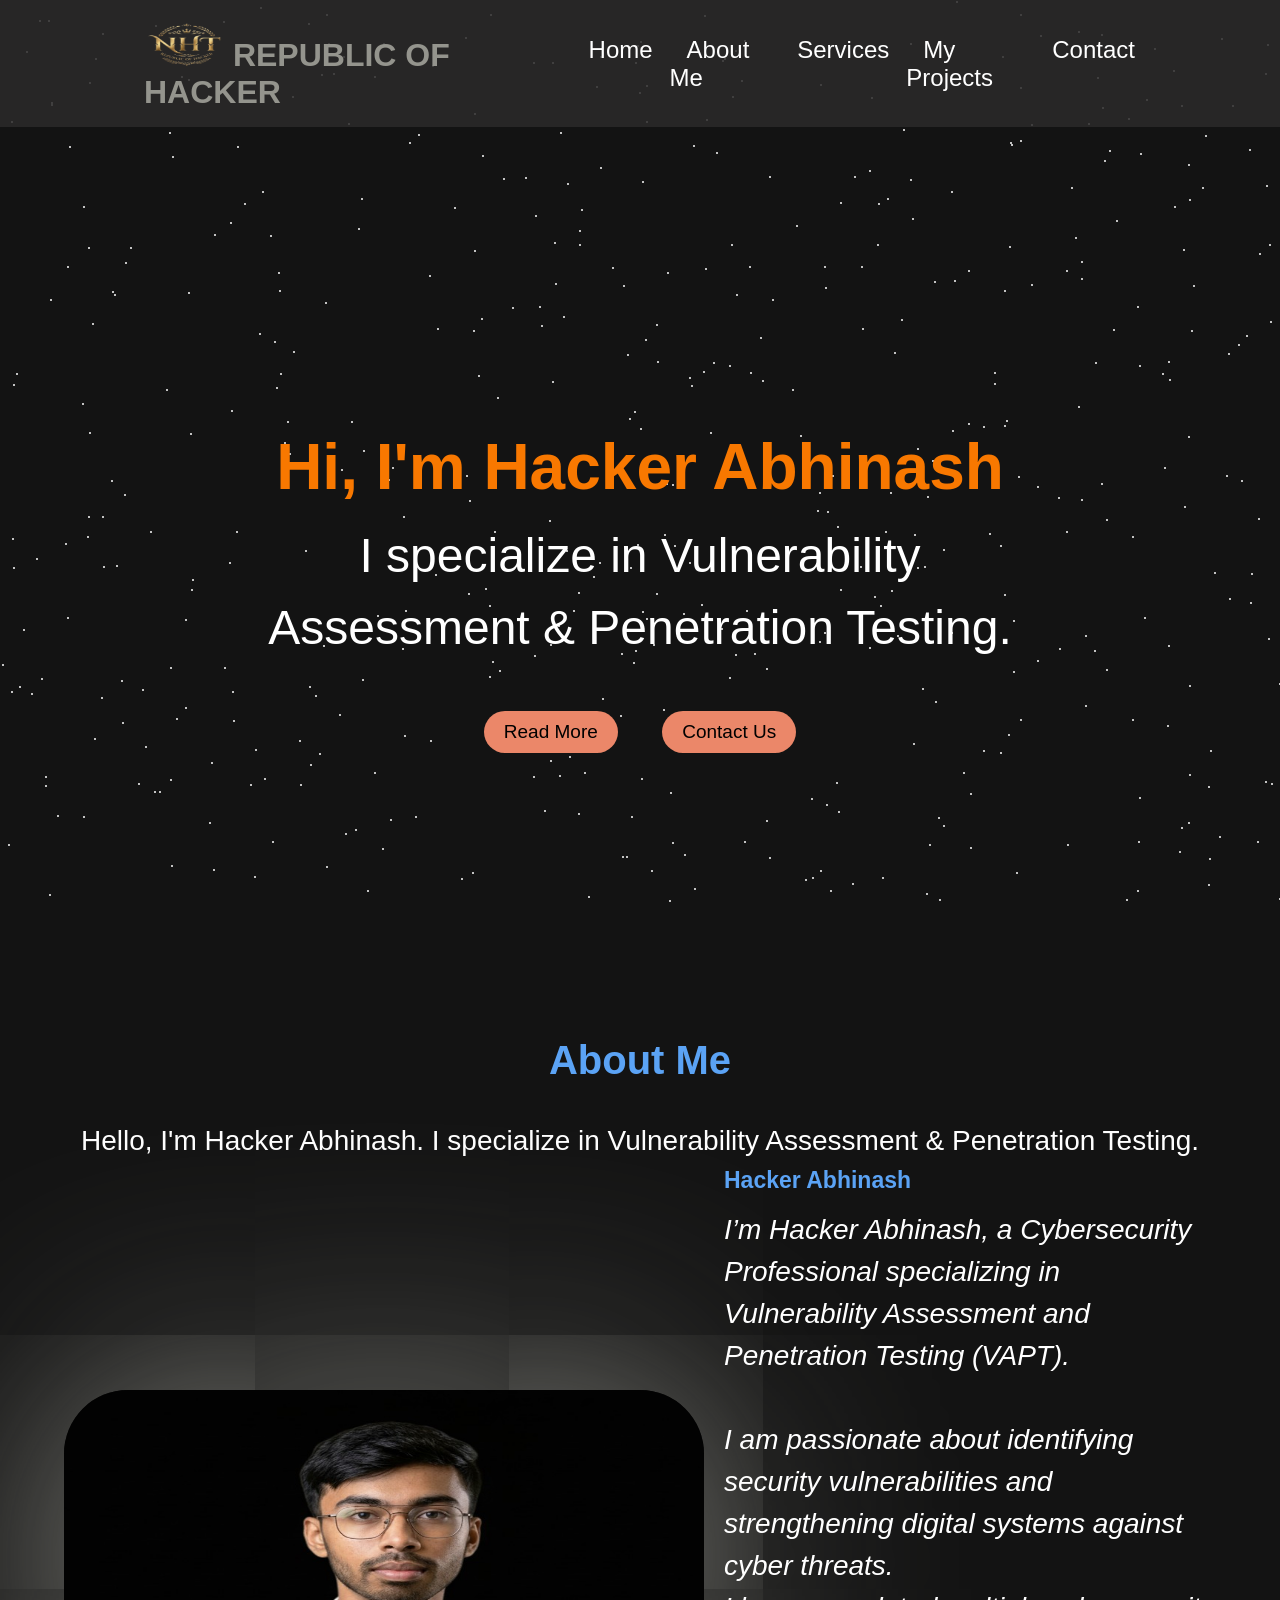
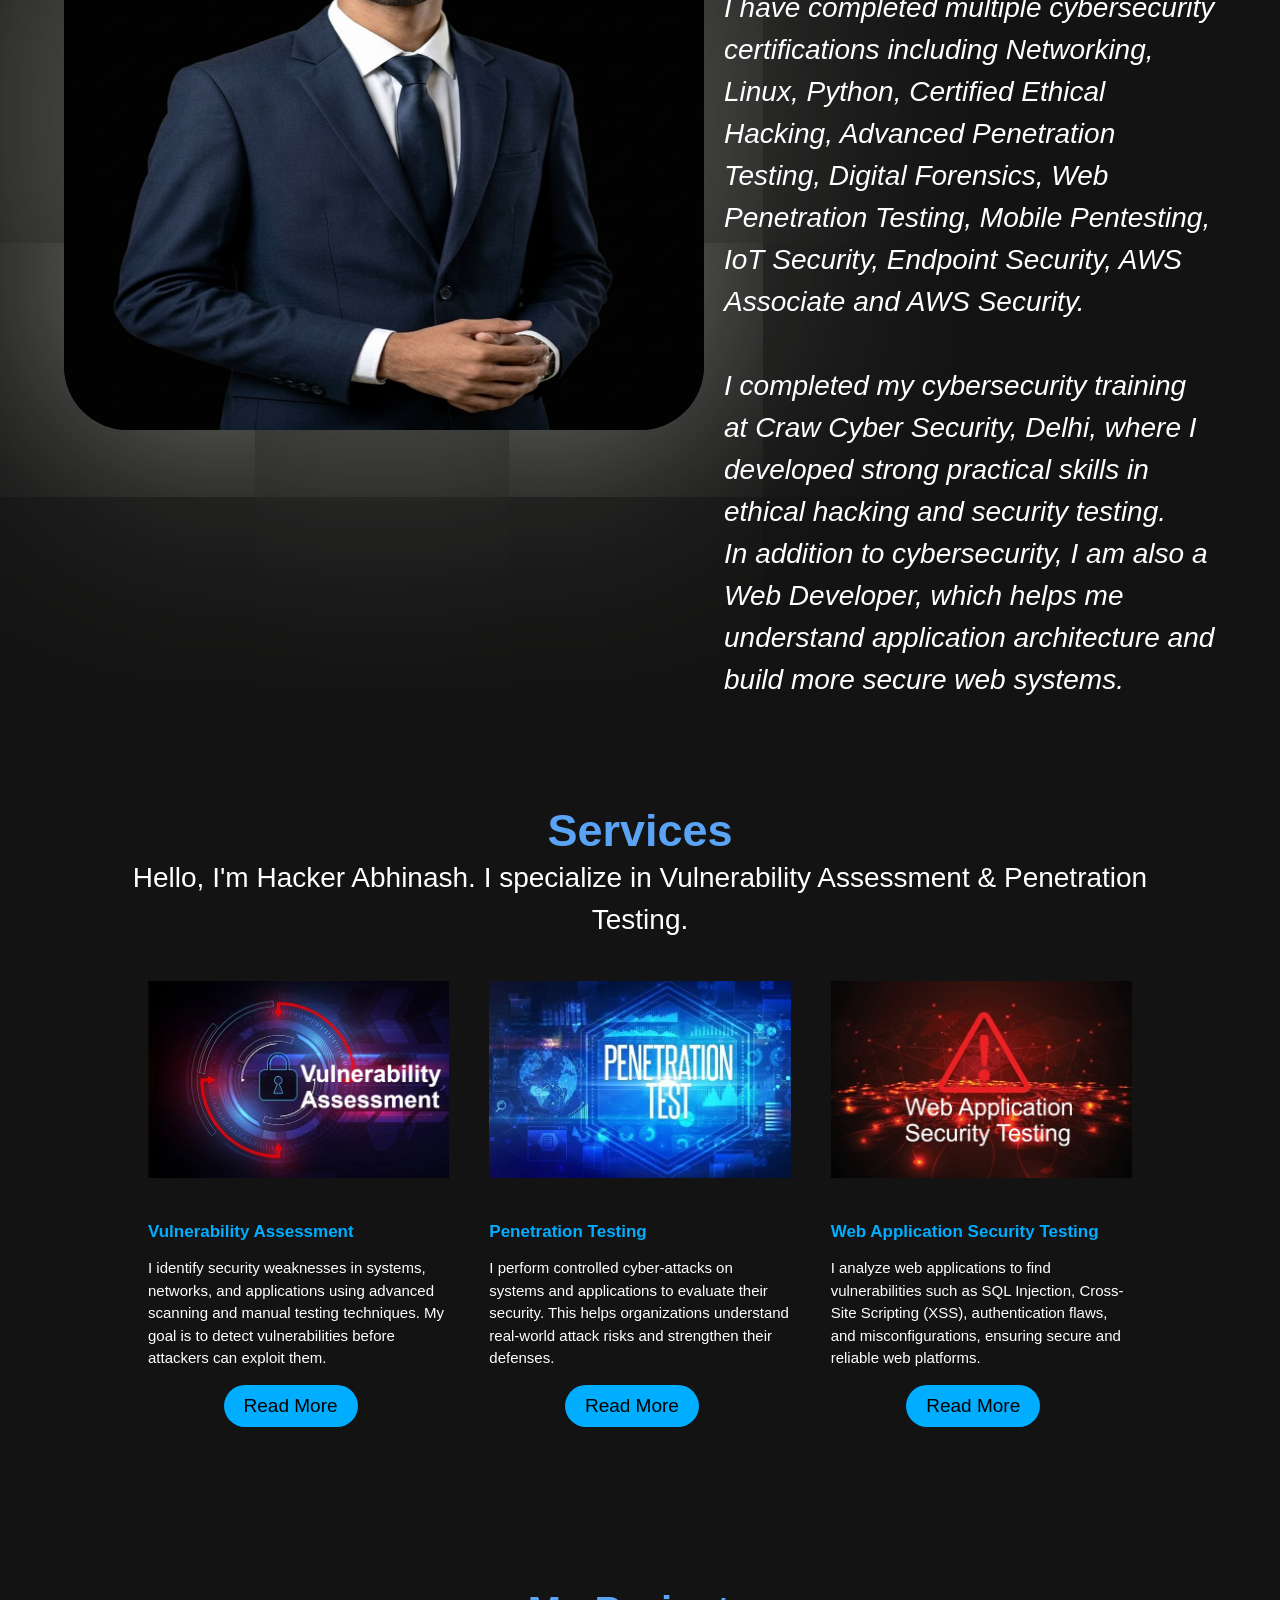
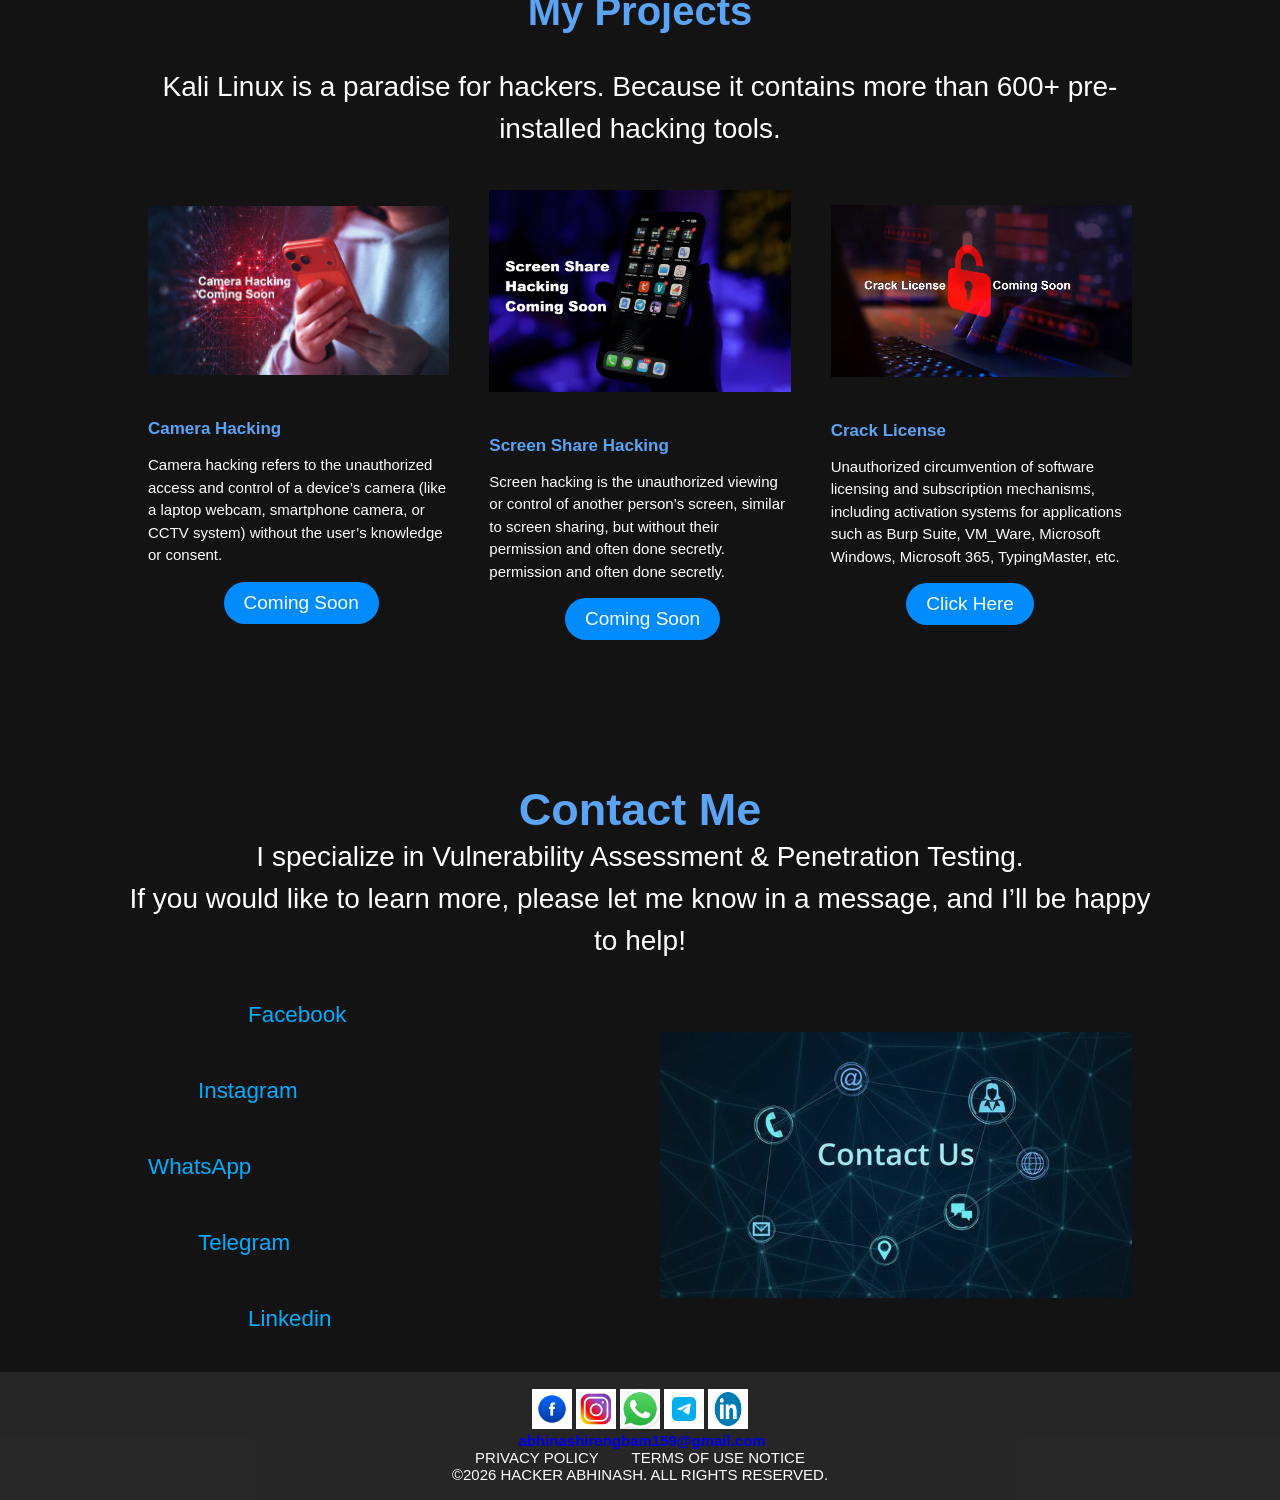
==== index.html @ ddd15cdf "add L4" ====
<!DOCTYPE html>
<html lang="en">
<head>
	<meta charset="UTF-8">
	<meta name="viewport" content="width-device-width, initial-scale=1.0">
	<title>Portfolio</title>
	<link rel="icon" type="image/png" href="image/Logo.png">
	<link rel="stylesheet" href="style.css">
</head>
<body>

<!-- VIDEO BACKGROUND -->

<video autoplay muted loop playsinline class="video-bg">
<source src="space.mp4" type="video/mp4">
</video>

<!-- Galaxy -->

<div class="galaxy"></div>
<script src="script.js"></script>

<!-- Warning -->

<div id="warning">
Unauthorized access to this page is restricted.<br>
Security maintained by <b>Hacker Abhinash</b>.

<!-- Nev_Bar -->

</div>
	<header class="heder">
		<nav class="nvbar">
		<a href="#About_me" class="lgo"><img src="image/Logo.png"><span> REPUBLIC OF HACKER</span></a>
			<input type="checkbox" id="menu-toggle">
			<label for="menu-toggle" class="menu-icon">&#9776;</label>
			<ul class="menu-items">
				<li><a href="#Home">Home</a></li>
				<li><a href="#About_me">About Me</a></li>
				<li><a href="#Services">Services</a></li>
				<li><a href="#My_Work">My Projects</a></li>
				<li><a href="#Contact_me">Contact</a></li>
			</ul>
		</nav>
	</header>


	<!-- Home -->

	<section class="home" id="Home">
		<div class="cntent">
			<h1><br><br><br>Hi, I'm Hacker Abhinash</h1>
			<div>
				<p><span>I specialize in Vulnerability Assessment & Penetration Testing.</p>
				</div>
			<div>
				<a href="#About_me" class="read-more">Read More</a>
				&nbsp;&nbsp;&nbsp;&nbsp;&nbsp;&nbsp;&nbsp;&nbsp;
				<a href="#Contact_me" class="contact-read">Contact Us</a>
			</div>
		</div>
	</section>
	
	<!-- About_me -->

	<div id="About_me" class="margin">
		<div class="backgc">
			<div class="heading">
				<h1><span><br>About Me<span></h1>
				<p>Hello, I'm Hacker Abhinash. I specialize in Vulnerability Assessment & Penetration Testing.</p>
			</div>
			<div class="container">
				<section class="about">
					<div class="about-image">
						<img src="image/PhotoDelhi.jpg">
					</div>
					<div class="about-content">
						<h2><span>Hacker Abhinash<span></h2>
						<p><i>I’m Hacker Abhinash, a Cybersecurity Professional specializing in Vulnerability Assessment and Penetration Testing (VAPT).
							<br><br>I am passionate about identifying security vulnerabilities and strengthening digital systems against cyber threats.
							<br>I have completed multiple cybersecurity certifications including Networking, Linux, Python, Certified Ethical Hacking,
							Advanced Penetration Testing, Digital Forensics, Web Penetration Testing, Mobile Pentesting, IoT Security, Endpoint Security, AWS Associate and AWS Security.<br>
							<br>I completed my cybersecurity training at Craw Cyber Security, Delhi, where I developed strong practical skills in ethical hacking and security testing.
							<br>In addition to cybersecurity, I am also a Web Developer, which helps me understand application architecture and build more secure web systems.</i></p>
					</div>
				</section>
			</div>
		</div>
	</div>

	<!-- Services -->

	<div id="Services">
		<section>
			<div class="cont">
				<div class="blog-section">
					<div class="title">
						<h1><span><br><br>Services</span></h1>
						<p>Hello, I'm Hacker Abhinash. I specialize in Vulnerability Assessment & Penetration Testing.</p>
					</div>
					<div class="con">
						<div class="card">
							<img src="image/VA.png">
							<h4><span>Vulnerability Assessment</span></h4>
							<p>I identify security weaknesses in systems, networks, and applications using advanced scanning and manual testing techniques.
								My goal is to detect vulnerabilities before attackers can exploit them.</p>
							&nbsp&nbsp&nbsp&nbsp&nbsp&nbsp&nbsp&nbsp&nbsp&nbsp&nbsp&nbsp&nbsp&nbsp&nbsp&nbsp
							<a href="https://www.geeksforgeeks.org/computer-networks/what-is-vulnerability-assessment/"class="read-more">Read More</a>
						</div>
						<div class="card">
							<img src="image/Pentest.png">
							<h4><span>Penetration Testing</span></h4>
							<p>I perform controlled cyber-attacks on systems and applications to evaluate their security.
								 This helps organizations understand real-world attack risks and strengthen their defenses.</p>
							&nbsp&nbsp&nbsp&nbsp&nbsp&nbsp&nbsp&nbsp&nbsp&nbsp&nbsp&nbsp&nbsp&nbsp&nbsp&nbsp
							<a href="https://www.geeksforgeeks.org/software-testing/penetration-testing-software-engineering/"class="read-more">Read More</a>
						</div>		
						<div class="card">
							<img src="image/Dev.png">
							<h4><span>Web Application Security Testing</sapn></h4>
							<p>I analyze web applications to find vulnerabilities such as SQL Injection, Cross-Site Scripting (XSS), authentication flaws, and misconfigurations, ensuring secure and reliable web platforms.</p>
							&nbsp&nbsp&nbsp&nbsp&nbsp&nbsp&nbsp&nbsp&nbsp&nbsp&nbsp&nbsp&nbsp&nbsp&nbsp&nbsp
							<a href="https://owasp.org/www-project-web-security-testing-guide/latest/4-Web_Application_Security_Testing/00-Introduction_and_Objectives/README"class="read-more">Read More</a>
						</div>
					</div>
				</div>
			</div>
		</section>
	</div>

	<!-- My_Projects -->

	<div id="My_Work">
		<section>
			<div class="cont_work">
				<div class="section_work">
					<div class="title_work">
						<h1><span><br><br>My Projects</span></h1>
						<p>Kali Linux is a paradise for hackers. Because it contains more than 600+ pre-installed hacking tools.</p>
					</div>
					<div class="conw">
						<div class="card_work">
							<img src="image/Project1.png">
							<h4><span>Camera Hacking</span></h4>
							<p>Camera hacking refers to the unauthorized access and control of a device’s camera (like a laptop webcam, smartphone camera, or CCTV system) without the user’s knowledge or consent.</p>
							&nbsp&nbsp&nbsp&nbsp&nbsp&nbsp&nbsp&nbsp&nbsp&nbsp&nbsp&nbsp&nbsp&nbsp&nbsp&nbsp
							<a href="https://www.geeksforgeeks.org/computer-networks/what-is-vulnerability-assessment/"class="read-more">Coming Soon</a>
						</div>
						<div class="card_work">
							<img src="image/Project2.png">
							<h4><span>Screen Share Hacking</span></h4>
							<p>Screen hacking is the unauthorized viewing or control of another person’s screen, similar to screen sharing, but without their permission and often done secretly. permission and often done secretly.</p>
							&nbsp&nbsp&nbsp&nbsp&nbsp&nbsp&nbsp&nbsp&nbsp&nbsp&nbsp&nbsp&nbsp&nbsp&nbsp&nbsp
							<a href="https://www.geeksforgeeks.org/computer-networks/what-is-vulnerability-assessment/"class="read-more">Coming Soon</a>
						</div>
						<div class="card_work">
							<img src="image/Project3.png">
							<h4><span>Crack License</span></h4>
							<p>Unauthorized circumvention of software licensing and subscription mechanisms, including activation systems for applications such as Burp Suite, VM_Ware, Microsoft Windows, Microsoft 365, TypingMaster, etc.</p>
							&nbsp&nbsp&nbsp&nbsp&nbsp&nbsp&nbsp&nbsp&nbsp&nbsp&nbsp&nbsp&nbsp&nbsp&nbsp&nbsp
							<a href="https://www.geeksforgeeks.org/computer-networks/what-is-vulnerability-assessment/"class="read-more">Click Here</a>
						</div>		
					</div>
				</div>
			</div>
		</section>
	</div>

	<!-- Contact_me -->

	<div id="Contact_me" class="backgc">
		<section>
			<div class="cont">
				<div class="blog-section">
					<div class="title">
						<h1><br><br><span>Contact Me</span></h1>
						<p>I specialize in Vulnerability Assessment & Penetration Testing.<br>If you would like to learn more, please let me know in a message, and I’ll be happy to help!</p>
					</div>
					<div class="con">
						<div class="card">
							<li><a href="https://www.facebook.com/profile.php?id=100075587227899">Facebook</a></li>
							<li><a href="https://www.instagram.com/abhinashirengbam/">Instagram</a></li>
							<li><a href="https://web.whatsapp.com/">WhatsApp</a></li>
							<li><a href="https://t.me/abhinashirengbam">Telegram</a></li>
							<li><a href="https://www.linkedin.com/in/abhinash-irengbam-580a95302?utm_source=share&utm_campaign=share_via&utm_content=profile&utm_medium=android_app">Linkedin</a></li>
						</div>
						<div class="card">
							<img src="image/OIP.jpg">
						</div>
					</div>
				</div>
			</div>
		</section>
	</div>

	<!-- End -->

	<div class="end" align="center">
		<pr><br>
		<a href="https://www.facebook.com/profile.php?id=100075587227899"><img src="image/facebook.jpg"></a>
		<a href="https://www.instagram.com/abhinashirengbam/"><img src="image/instagram.png"></a>
		<a href="http://api.whatsapp.com/send?phone=918415802600"><img src="image/whatsapp.png"></a>
		<a href="https://t.me/abhinashirengbam"><img src="image/telegram.jpg"></a>
		<a href="https://www.linkedin.com/in/abhinash-irengbam-580a95302?utm_source=share&utm_campaign=share_via&utm_content=profile&utm_medium=android_app"><img src="image/linkedin.jpg"></a>
			<p>&nbsp;<a href="https://mail.google.com/"><b>abhinashirengbam159@gmail.com</b></a></p>
			<p align="center">PRIVACY POLICY &nbsp;&nbsp;&nbsp;&nbsp;&nbsp;&nbsp;&nbsp;TERMS OF USE NOTICE
			<p align="center">&copy;2026 HACKER ABHINASH. ALL RIGHTS RESERVED.</p><br>
		</pr>
	</div>
</body>
</html>
---- style.css ----
:root{
	--main-color: #94948d;
	--white: #fff;
	--text-color: #367096;
	--bg-color: #ff00bc;
	--second-bg-color: #666;
}
*{
	margin: 0;
	padding: 0;
	box-sizing: border-box;
	text-decoration: none;
	font-family: 'Comic Sans MS, sans-serif;

}
.cntent span{
	color: white;
}
span{
	color: #5ba3f5;
}
html{
	font-size: 63.5%;
}


body{

background:hsla(0, 0%, 0%, 0.925);
font-family:Arial, Helvetica, sans-serif;
}

/* Galaxy Style*/

.galaxy{
position:fixed;
width:100%;
height:100%;
top:0;
left:0;
z-index:-1;
}

.star{
position:absolute;
width:2px;
height:2px;
background:white;
border-radius:50%;
animation:moveStars linear infinite;
}

@keyframes moveStars{
from{
transform:translateY(0px);
}
to{
transform:translateY(-1000px);
}
}


/* Warning */

#warning{
    position:fixed;
    bottom:20px;
    right:20px;
    background:red;
    color:white;
    padding:10px 20px;
    border-radius:8px;
    display:none;
    font-size:14px;
}

/* VIDEO BACKGROUND */

.video-bg{
position:absolute;
top:0;
left:0;
width:100%;
height:100%;
object-fit:cover;
z-index:-3;
}

/* Heder Style*/

.heder{
	position: fixed;
	top: 0;
	left: 0;
	right: 0;
	z-index: 100;
	display: flex;
	align-items: center;
	justify-content: space-between;
	padding: 1rem 0%;
	margin-bottom: 2rem;
}
.lgo span{
	color: var(--main-color);
	font-size: 2rem;
	text-transform: capitalize;
	font-weight: 600;
}
.nvbar a img{
    width: 80px;
    height: 50px;
}
.nvbar{
	position: fixed;
	top: 0;
	left: 0;
	right: 0;
	z-index: 100;
	display: flex;
	justify-content: space-between;
	align-items: center;
	background-color: rgba(43, 42, 42, 0.863);
	color: #fff;
	padding: 1rem 10%;

}
.heder .nvbar a{
	font-size: 1.5rem;
	color: white;
	font-weight: 500;
	margin: 0 1rem;
}
.heder .nvbar a:hover{
	color: var(--main-color);
}
.menu-items{
	display: flex;
	list-style: none;
}
.menu-items li{
	margin-right: 0px;
}
.menu-items li:last-child{
	margin-right: 0px;
}
.menu-items li a{
	font-size: 1.5rem;
	text-decoration: none;
	color: #fff;
	padding: 0px 1px;
}
.menu-items li a:hover{
	color: #7a0099;
}
.menu-icon{
		font-size: 25px;
	display: none;
}
input{
	display: none;
}

/*Home Style*/

.home{
	padding: 9rem 0%;
	margin: 4rem;
}
.home{
	min-heigh: 110vh;
	display: flex;
	align-items: center;
	justify-content: center;
	gap: 5rem;
}
.home .cntent{
	display: flex;
	flex-flow: column;
	align-items: center;
	justify-content: center;
	gap: 1rem;
}
.home .cntent h1{
	font-size: 4rem;
	color: rgb(248, 120, 0);
	text-transform: capitalize;
}
.home .cntent h1 span{
	color: var(--main-color);
}
.spancolor span{
	color: var(--main-color);
} 
.home .cntent p{
	color: var(--text-color);
	font-size: 3rem;
	line-height: 1.5;
	width: 50rem;
	margin-bottom: 1rem;
	text-align: center;
}
.home .cntent .read-more{
	display: inline-block;
	padding: 10px 20px;
	background-color: #eb8769;
	color: black;
	font-size: 19px;
	text-decoration: none;
	border-radius: 25px;
	margin-top: 15px;
	transition: 0.3s ease;
}
.home .cntent .read-more:hover{
	background-color: white;
	transform: scale(1.2);
	color: #eb8769;
}
.home .cntent .contact-read{
	display: inline-block;
	padding: 10px 20px;
	background-color: #eb8769;
	color: black;
	font-size: 19px;
	text-decoration: none;
	border-radius: 25px;
	margin-top: 15px;
	transition: 0.3s ease;
}
.home .cntent .contact-read:hover{
	background-color: white;
	transform: scale(1.2);
	color: #eb8769;
}
.home img{
	margin: 1.5rem 0 0 3rem;
	border-radius: 50%;
	height: 40rem;
	width: 40rem;
	object-fit: cover;
	box-shadow: 0 0 39.5rem var(--main-color);
}
.home img:hover{
	transform: scale(1.2);
	transition: 2s;
}


@media(max-width: 990px){
	html{
		font-size: 45.5%;
	}
	.home{
		flex-flow: column-reverse;
		padding: 8rem 0;
		padding-top: 15rem;
	}
}
@media(min-width: 1200px) {
	html{
		font-size: 100%;
	}
	.about-content p {
		font-size: 34px;
		line-height: 1.5;
		color: white;
	}
}

/*About Me Style*/

.heading{
	display: flex;
	justify-content: center;
	align-items: center;
	flex-direction: column;
	text-align: center;
}
.heading h1{
	font-size: 40px;
	color: white;
	margin-bottom: 25px;
	position: relative;
	margin: 2rem;
}
.heading p{
	font-size: 28px;
	color: white;
	margin: 10px;
}
.container{
	width: 90%;
	margin:auto;

}
.about{
	display: flex;
	justify-content: space-between;
	align-items: center;
	flex-wrap: wrap;
}
.about-image{
	flex: 1;
	margin-right: 20px;
	height: 43rem;
}
.about-image img{
	border-radius: 10%;
	height: 40rem;
	width: 40rem;
	box-shadow: 0 0 39rem var(--main-color);
}
.about-image:hover img{
	transform: scale(1.1);
	transition: 2s;
}
.about-content{
	flex: 1;
}
.about-content h2{
	font-size: 23px;
	margin-bottom: 15px;
	color: white;
}
.about-content p{
	font-size: 28px;
	line-height: 1.5;
	color: white;
}
.about-content p span{
	color: red;
}

/*Servies style and Contact*/

.cont{
	width: 100%;
}
.blog-section{
	width: 80%;
	margin: auto;
}
.blog-section .title{
	width: 100%;
	text-align: center;
	margin: auto;
}
.blog-section .title h1{
	color: white;
	font-size: 45px;
	font-weight: 700;
}
.blog-section .title p{
	color: white;
	font-size: 28px;
	line-height: 1.5;
}
.con{
	display: flex;
	justify-content: center;
	align-items: center;
	margin: auto;
}
.con .card{
	flex: 1;
	margin: 40px 20px;
}
.card li{
	list-style: none;
	font-size: 1.4em;
}
.con .card li a{
	color: #00adff;
	text-decoration: none;
}
.con .card li a:hover{
	color: #ff0000;
	text-decoration: none;
	transform: scale(1.2);
}	
.card li:not(:last-child){
	margin-bottom: 50px;
}
.card li:nth-child(1), .card li:nth-child(5){
	padding-left: 100px;
}
.card li:nth-child(2), .card li:nth-child(4){
	padding-left: 50px;
}
.con .card img{
	width: 100%;
	height: auto;
}
.card:hover img{
	transform: scale(1.2);
	transition: 2s;
}
.con .card h4{
	font-size: 17px;
	margin-top: 40px;
	color: white;
}
.con .card p{
	font-size: 15px;
	margin-top: 15px;
	color: white;
	line-height: 1.5;
}
.con .card .read-more{
	display: inline-block;
	padding: 10px 20px;
	background-color: #00adff;
	color: black;
	font-size: 19px;
	text-decoration: none;
	border-radius: 25px;
	margin-top: 15px;
	transition: 0.3s ease;
}
.con .card .read-more:hover{
	transform: scale(1.2);
	background-color: #faff00;
	color: black;
}

/*My Work Style*/

.cont_work{
	width: 100%;
}
.section_work{
	width: 80%;
	margin: auto;
}
.section_work .title_work{
	width: 100%;
	text-align: center;
	margin: auto;
}
.section_work .title_work h1{
	font-size: 40px;
	color: white;
	margin-bottom: 25px;
	position: relative;
	margin: 2rem;
}
.section_work .title_work p{
	color: white;
	font-size: 28px;
	line-height: 1.5;
}
.conw{
	display: flex;
	justify-content: center;
	align-items: center;
	margin: auto;
}
.conw .card_work{
	flex: 1;
	margin: 40px 20px;
	overflow: hidden;
}
.card_work li{
	list-style: none;
	font-size: 1.4em;
}
.card_work li a{
	color: red;
	text-decoration: none;
}
.card_work li:not(:last-child){
	margin-bottom: 50px;
}
.card_work li:nth-child(1), .card_work li:nth-child(5){
	padding-left: 100px;
}
.card_work li:nth-child(2), .card_work li:nth-child(4){
	padding-left: 50px;
}
.conw .card_work img{
	width: 100%;
	height: auto;
}
.card_work:hover img{
	filter: brightness(30%);
	transition: 1.5s;
}
.conw .card_work h4{
	font-size: 17px;
	margin-top: 40px;
	color: white;
}
.conw .card_work p{
	font-size: 15px;
	margin-top: 15px;
	color: white;
	line-height: 1.5;
}
.conw .card_work .read-more{
	display: inline-block;
	padding: 10px 20px;
	background-color: rgb(0, 140, 255);
	color: #ffffff;
	font-size: 19px;
	text-decoration: none;
	border-radius: 25px;
	margin-top: 15px;
	transition: 0.3s ease;
}
.conw .card_work .read-more:hover{
	background-color: white;
	transform: scale(1.2);
}
.card span{
	color: #00adff;
}

/*end Style*/

.end a img{
    width: 40px;
    height: 40px;
}
.end{
    font-size: 15px;
	background-color: rgba(105, 103, 103, 0.233);
	color: white;
}

/* Media Phone */

@media screen and (max-width: 600px){
	.content{
		flex-direction: column;
	}
}
@media screen and (max-width: 768px){

	.home{
		padding: 40rem 0%;
	}
	
	.content{
		flex-direction: column;
	}
	.con{
		flex-direction: column;
	}
	.conw{
		flex-direction: column;
	}
	.heading{
		padding: 0px 20px;
	}
	.heading h1{
		font-size:36px;
	}
	.heading p{
		font-size: 17px;
		margin-bottom: 0px;
	}
	.container{
		padding: 0px;
	}
	.about{
		padding: 20px;
		flex-direction: column;
	}
	.about-image{
		margin-right: 0px;
		margin-bottom: 20px;
	}
	.about-content p{
		padding: 0px;
		font-size: 16px;
	}
	.about-content .read-more{
		font-size: 16px;
	}



	/* Media Navbar*/

	.navbar{
		padding: 0px 40px;
	}
	.menu-items{
		flex-direction: column;
		position: absolute;
		top: 58px;
		left:0;
		width: 100%;
		background-color: #000000b9;
		padding: 20px 35px;
		display: none;
	}
	.menu-items li{
		padding: 10px 0px;
	}
	.menu-icon{
		display: block;
		cursor: pointer;
	}
	input{
		display: none;
	}
	input:checked ~ .menu-items{
		display: flex;
	}
}
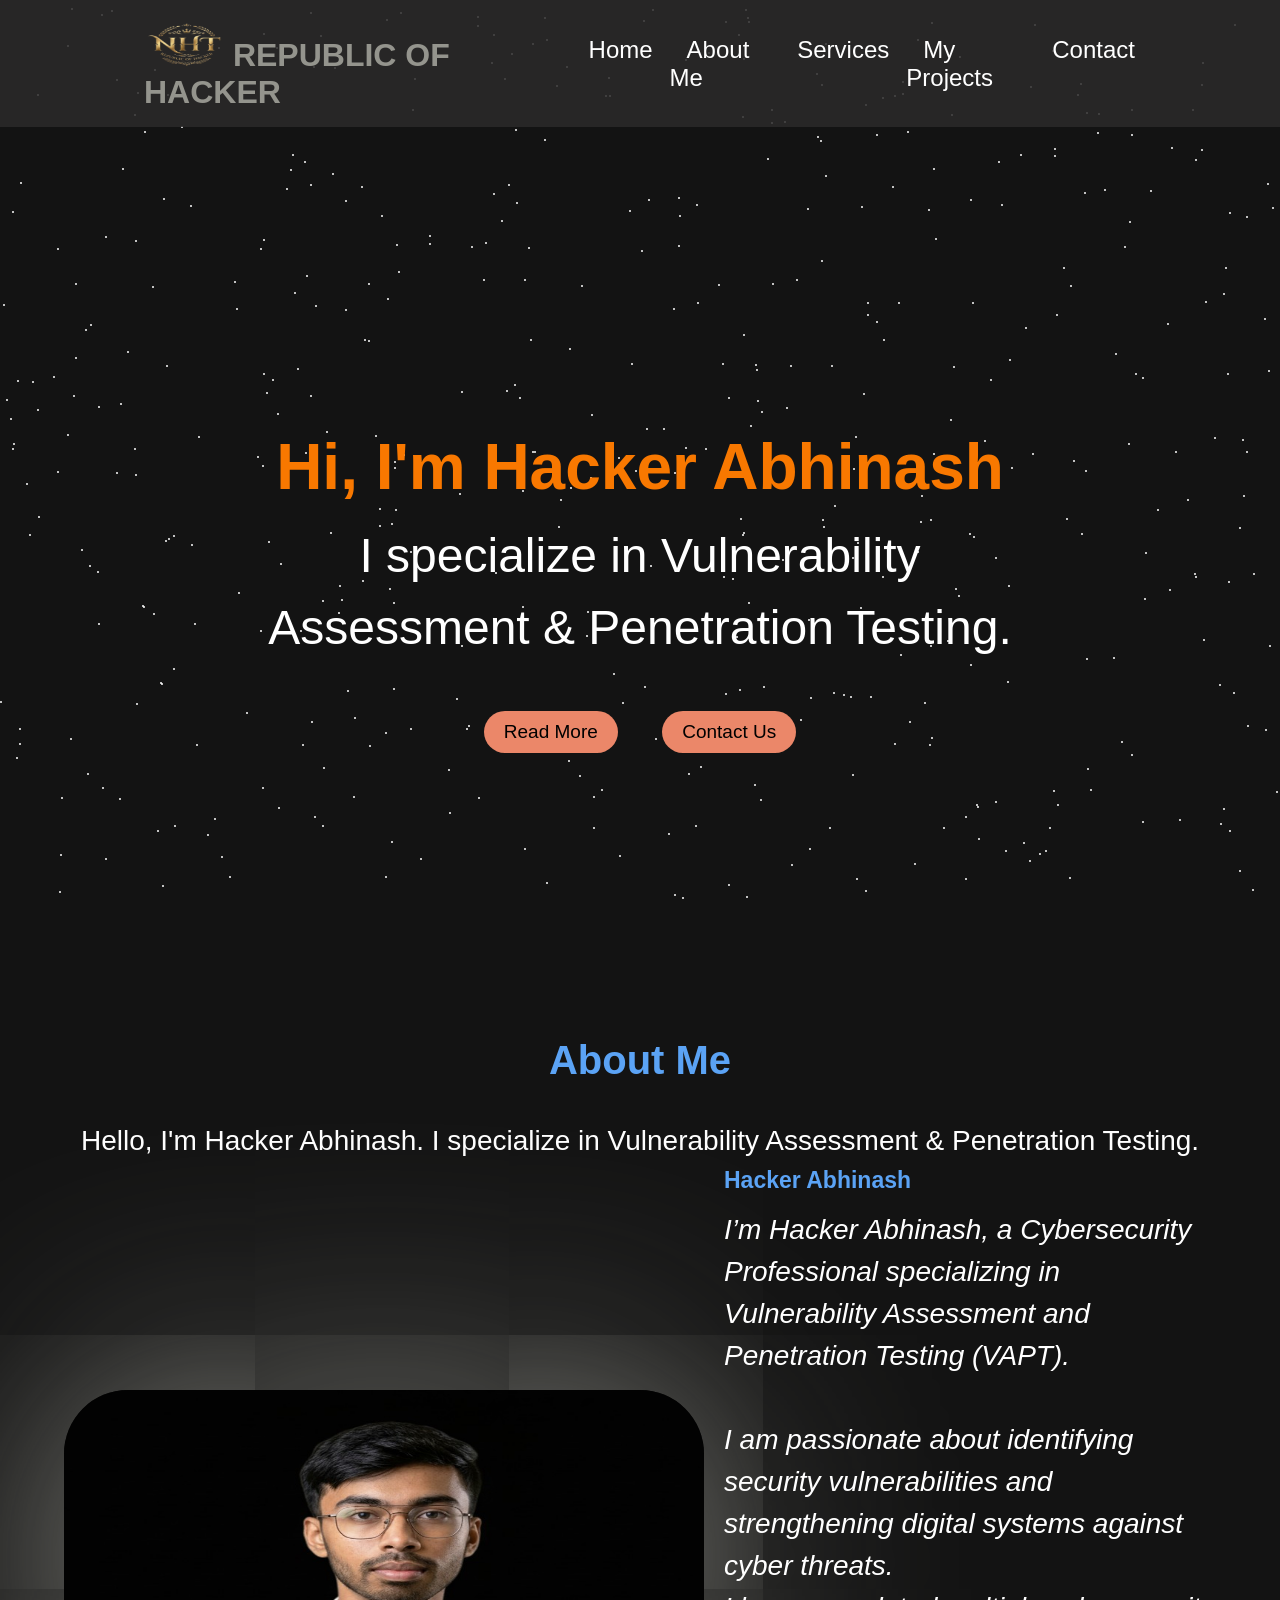
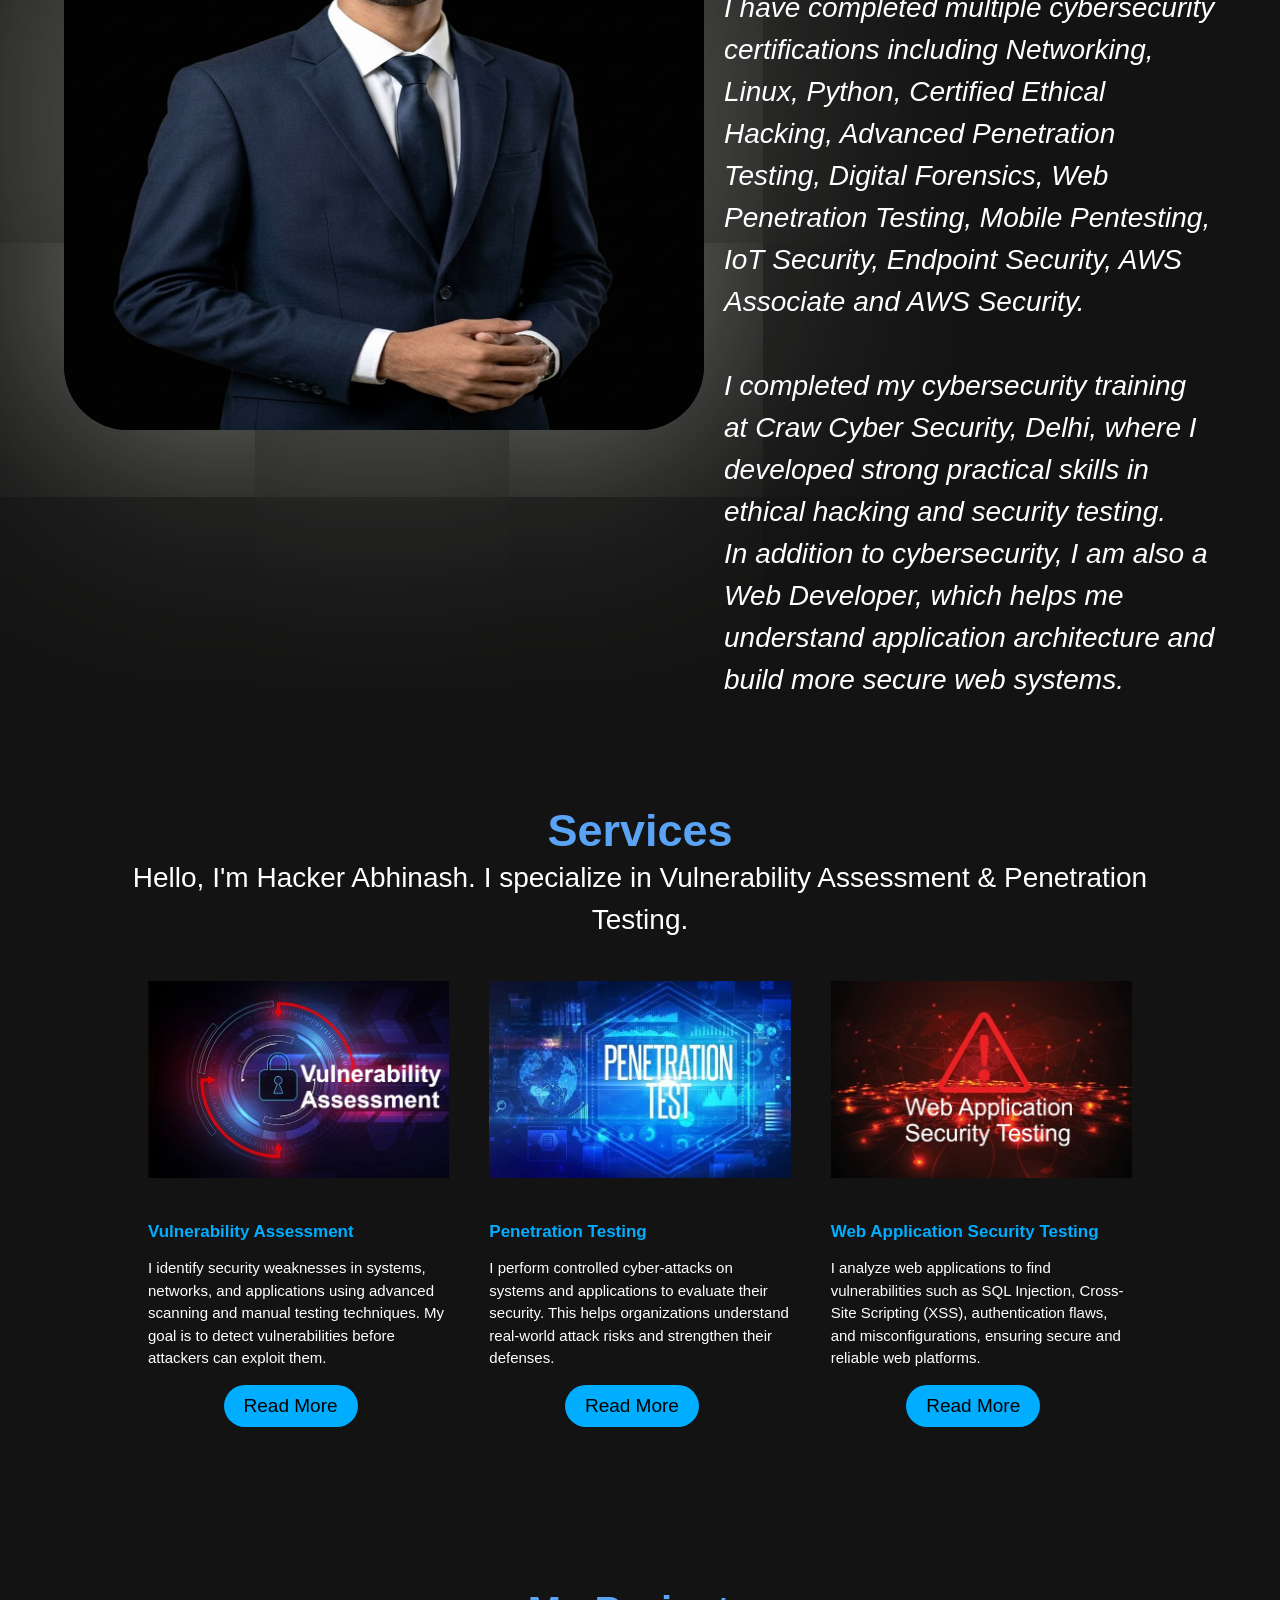
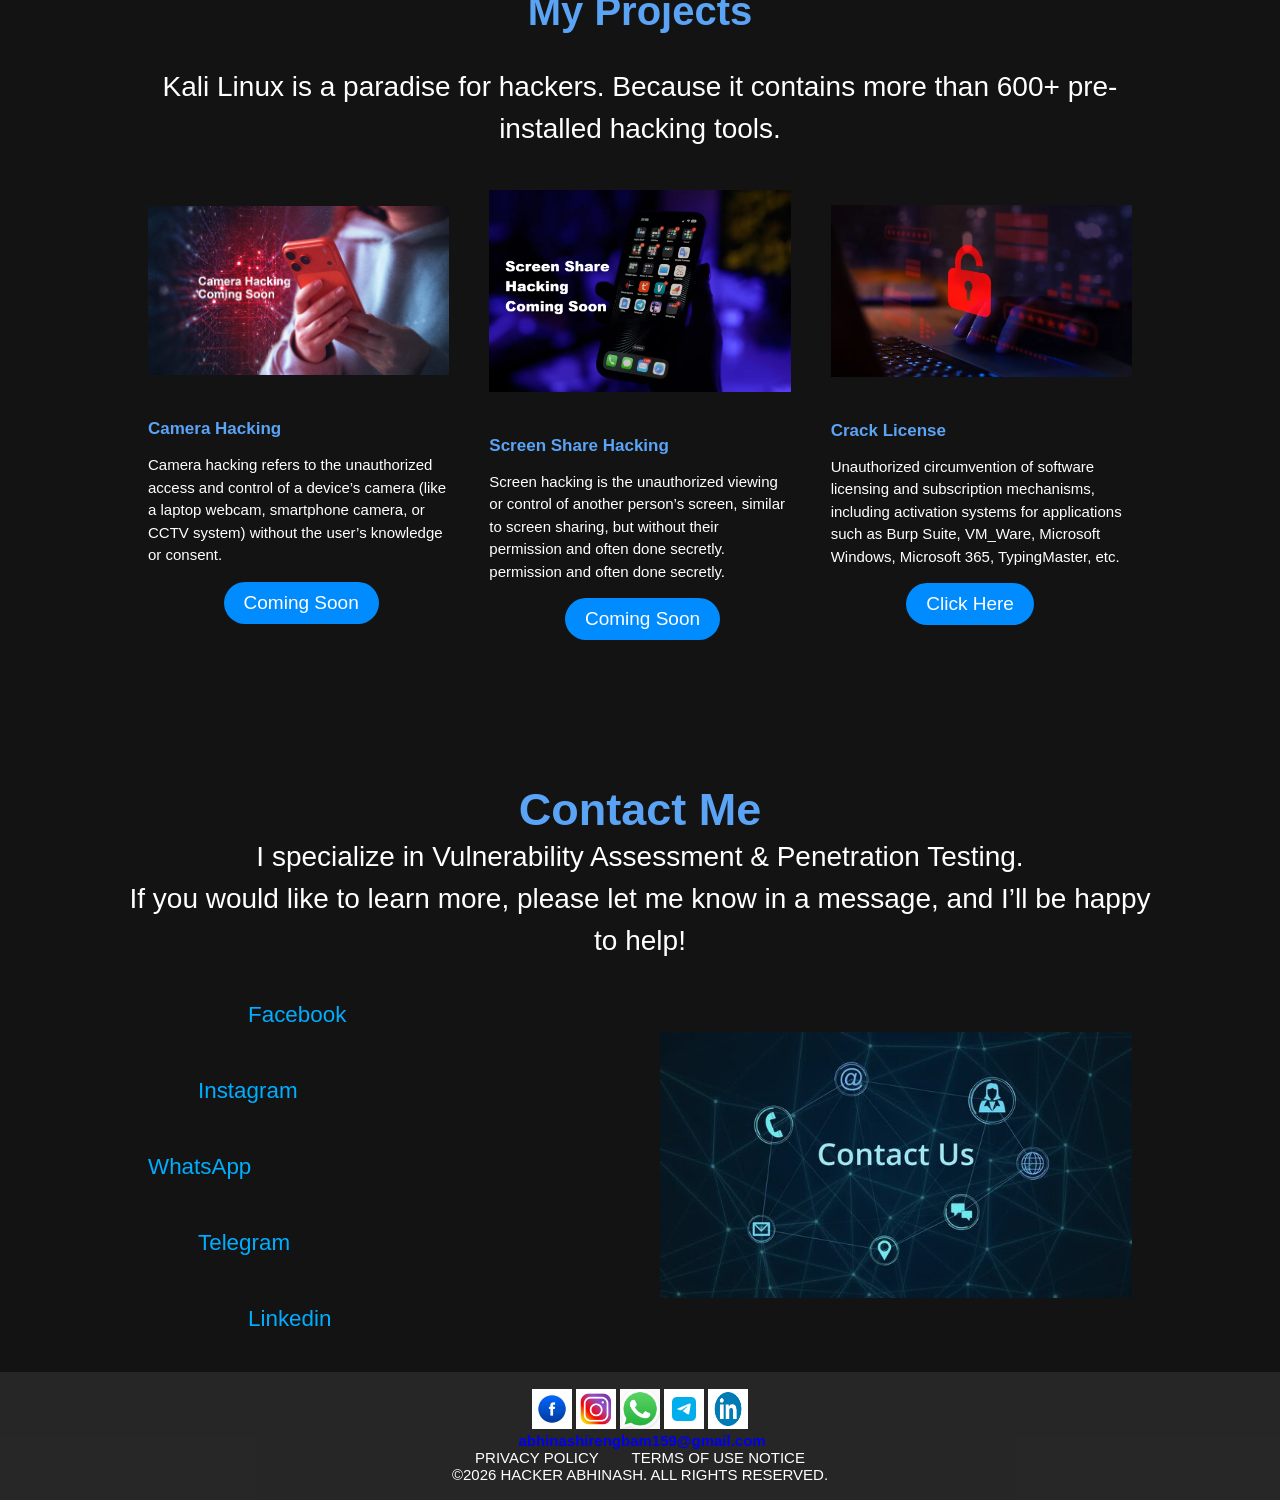
==== commit 5235083c: "add Crack" ====
--- a/index.html
+++ b/index.html
@@ -144,21 +144,21 @@
 							<h4><span>Camera Hacking</span></h4>
 							<p>Camera hacking refers to the unauthorized access and control of a device’s camera (like a laptop webcam, smartphone camera, or CCTV system) without the user’s knowledge or consent.</p>
 							&nbsp&nbsp&nbsp&nbsp&nbsp&nbsp&nbsp&nbsp&nbsp&nbsp&nbsp&nbsp&nbsp&nbsp&nbsp&nbsp
-							<a href="https://www.geeksforgeeks.org/computer-networks/what-is-vulnerability-assessment/"class="read-more">Coming Soon</a>
+							<a href=""class="read-more">Coming Soon</a>
 						</div>
 						<div class="card_work">
 							<img src="image/Project2.png">
 							<h4><span>Screen Share Hacking</span></h4>
 							<p>Screen hacking is the unauthorized viewing or control of another person’s screen, similar to screen sharing, but without their permission and often done secretly. permission and often done secretly.</p>
 							&nbsp&nbsp&nbsp&nbsp&nbsp&nbsp&nbsp&nbsp&nbsp&nbsp&nbsp&nbsp&nbsp&nbsp&nbsp&nbsp
-							<a href="https://www.geeksforgeeks.org/computer-networks/what-is-vulnerability-assessment/"class="read-more">Coming Soon</a>
+							<a href=""class="read-more">Coming Soon</a>
 						</div>
 						<div class="card_work">
 							<img src="image/Project3.png">
 							<h4><span>Crack License</span></h4>
 							<p>Unauthorized circumvention of software licensing and subscription mechanisms, including activation systems for applications such as Burp Suite, VM_Ware, Microsoft Windows, Microsoft 365, TypingMaster, etc.</p>
 							&nbsp&nbsp&nbsp&nbsp&nbsp&nbsp&nbsp&nbsp&nbsp&nbsp&nbsp&nbsp&nbsp&nbsp&nbsp&nbsp
-							<a href="https://www.geeksforgeeks.org/computer-networks/what-is-vulnerability-assessment/"class="read-more">Click Here</a>
+							<a href="https://rhacker159.github.io/License/"class="read-more">Click Here</a>
 						</div>		
 					</div>
 				</div>
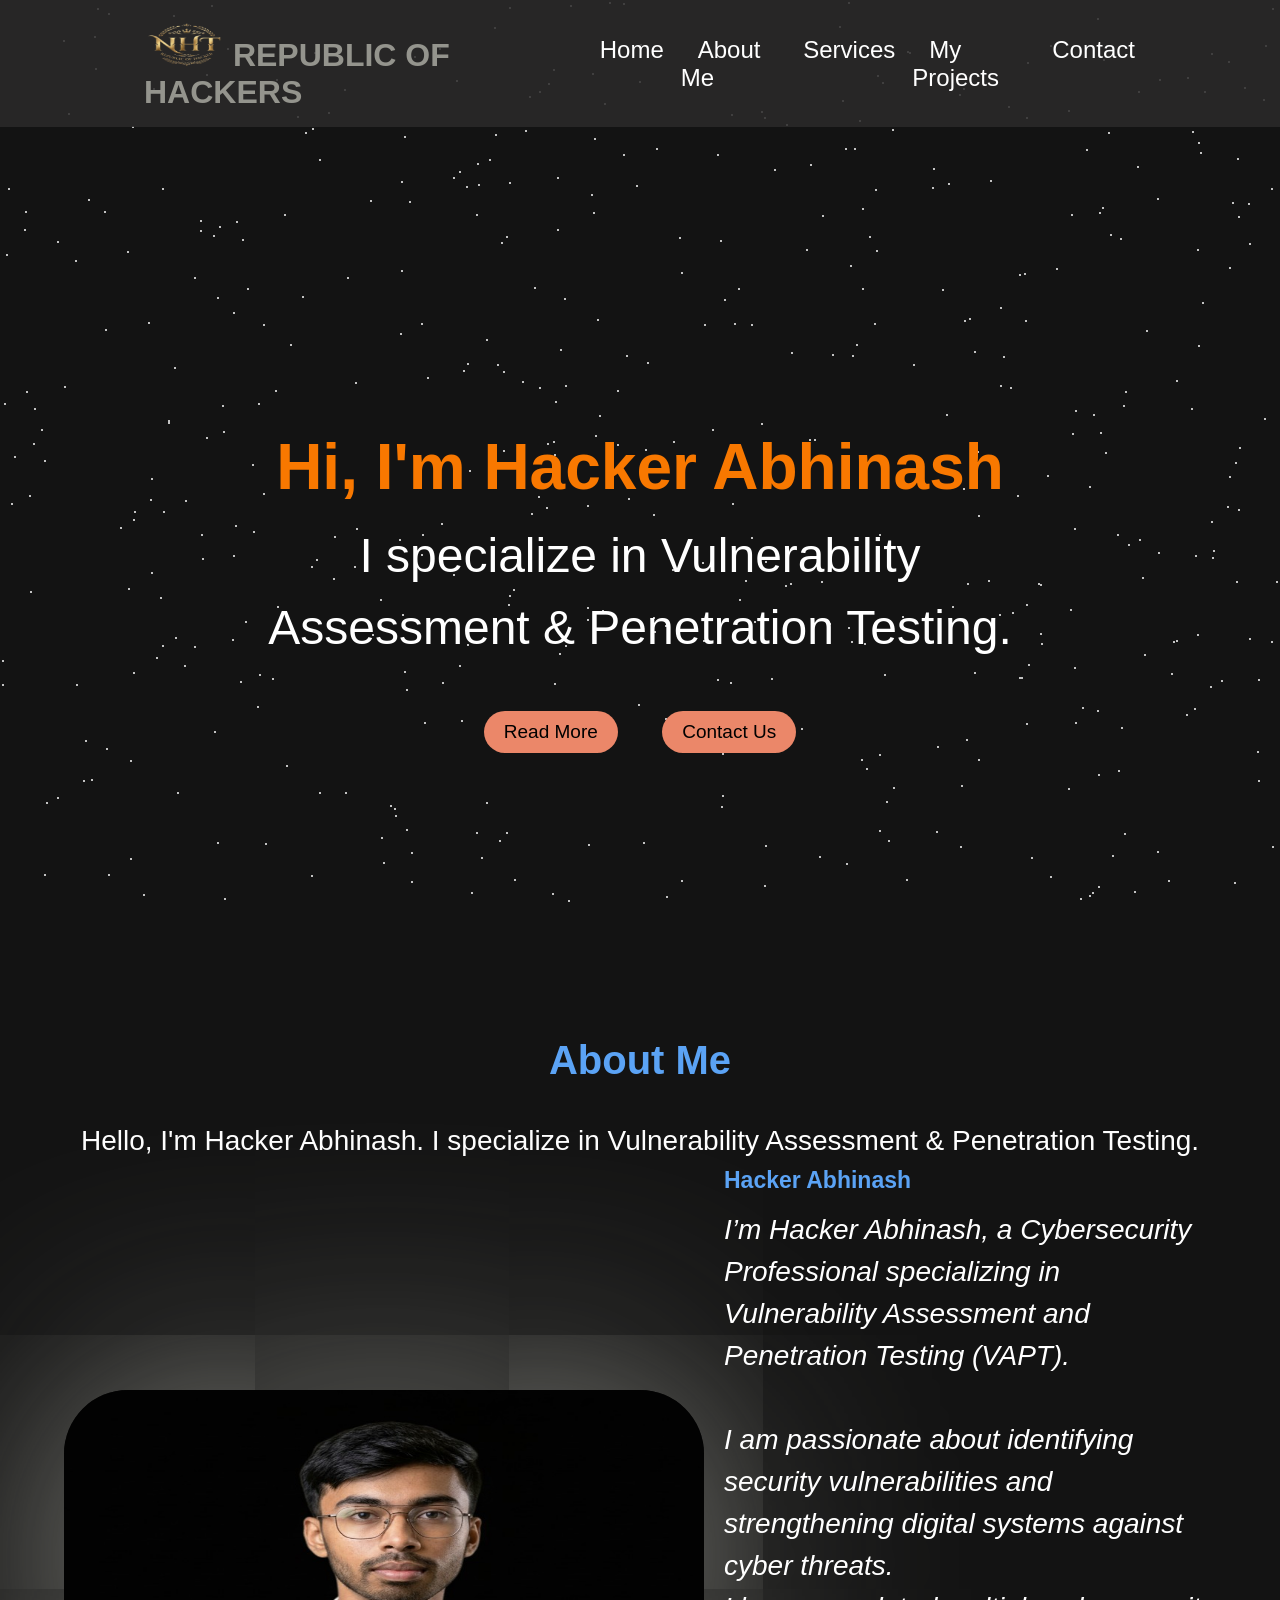
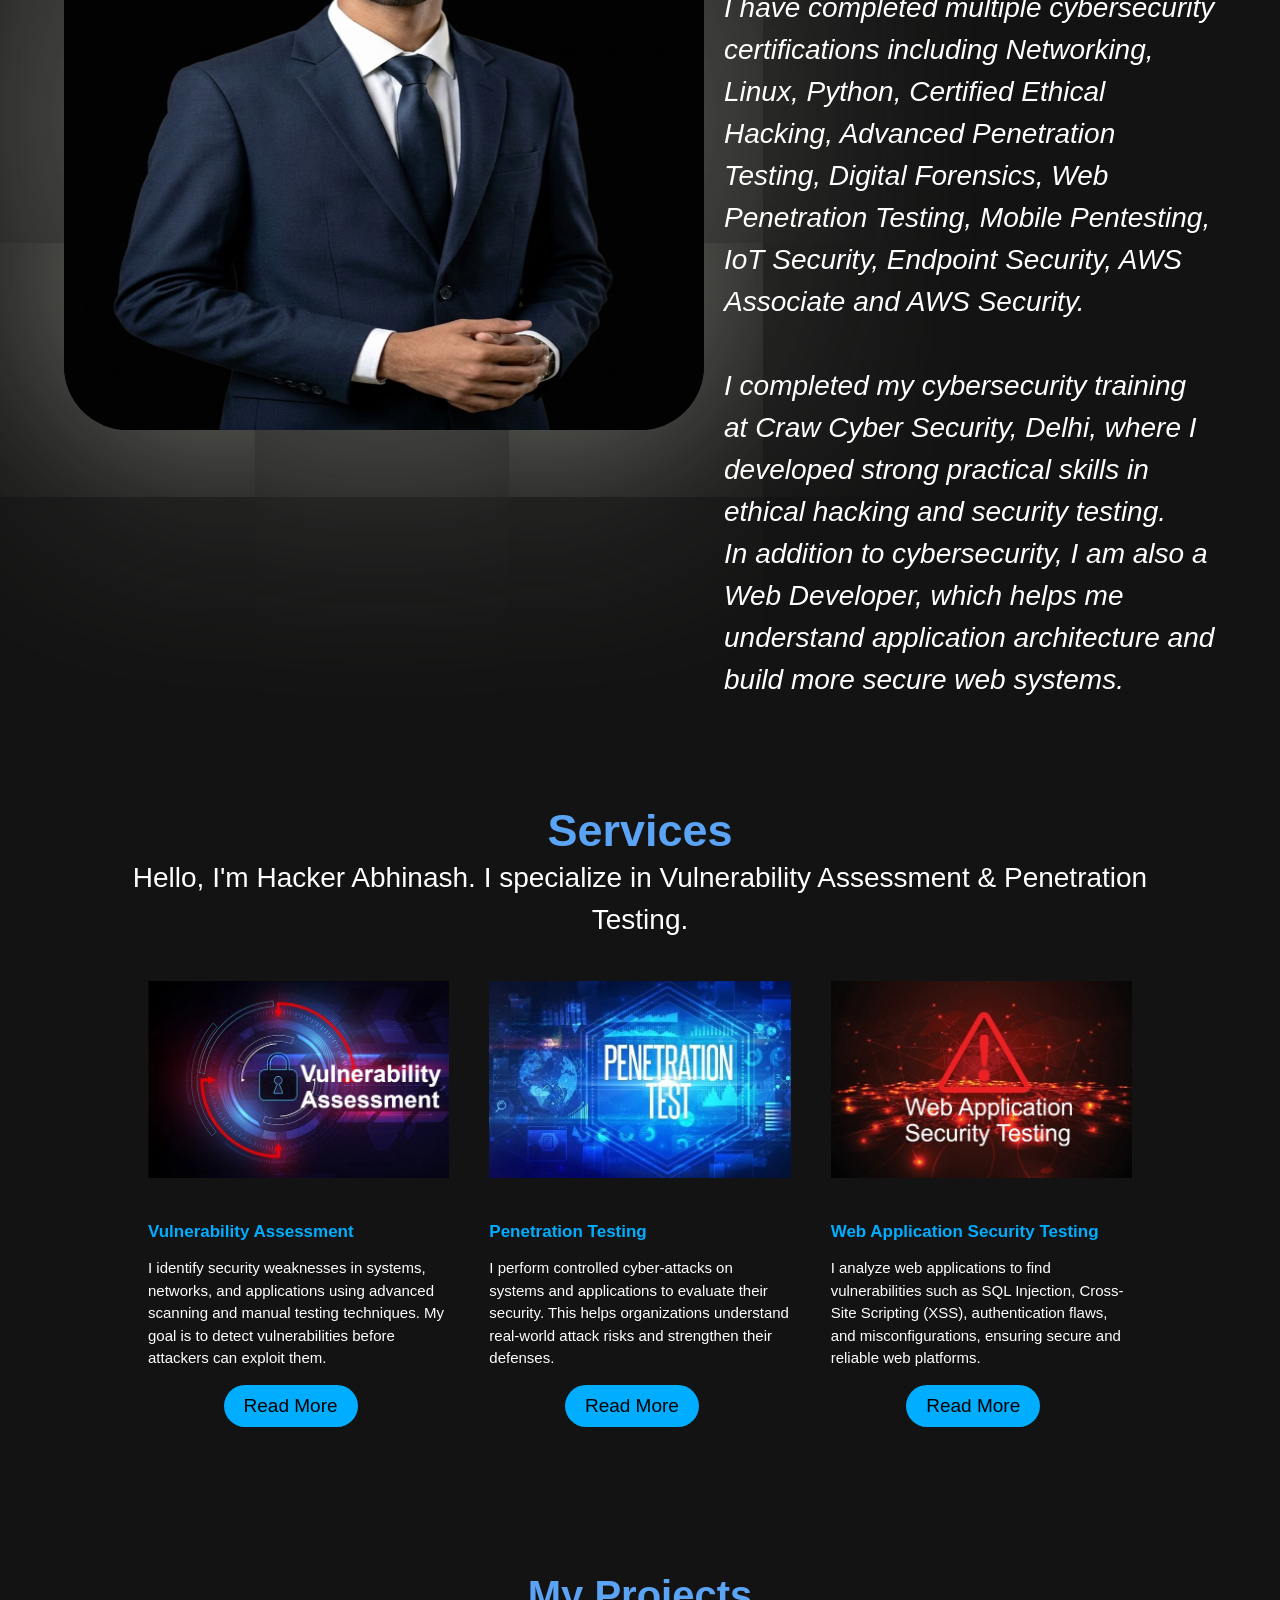
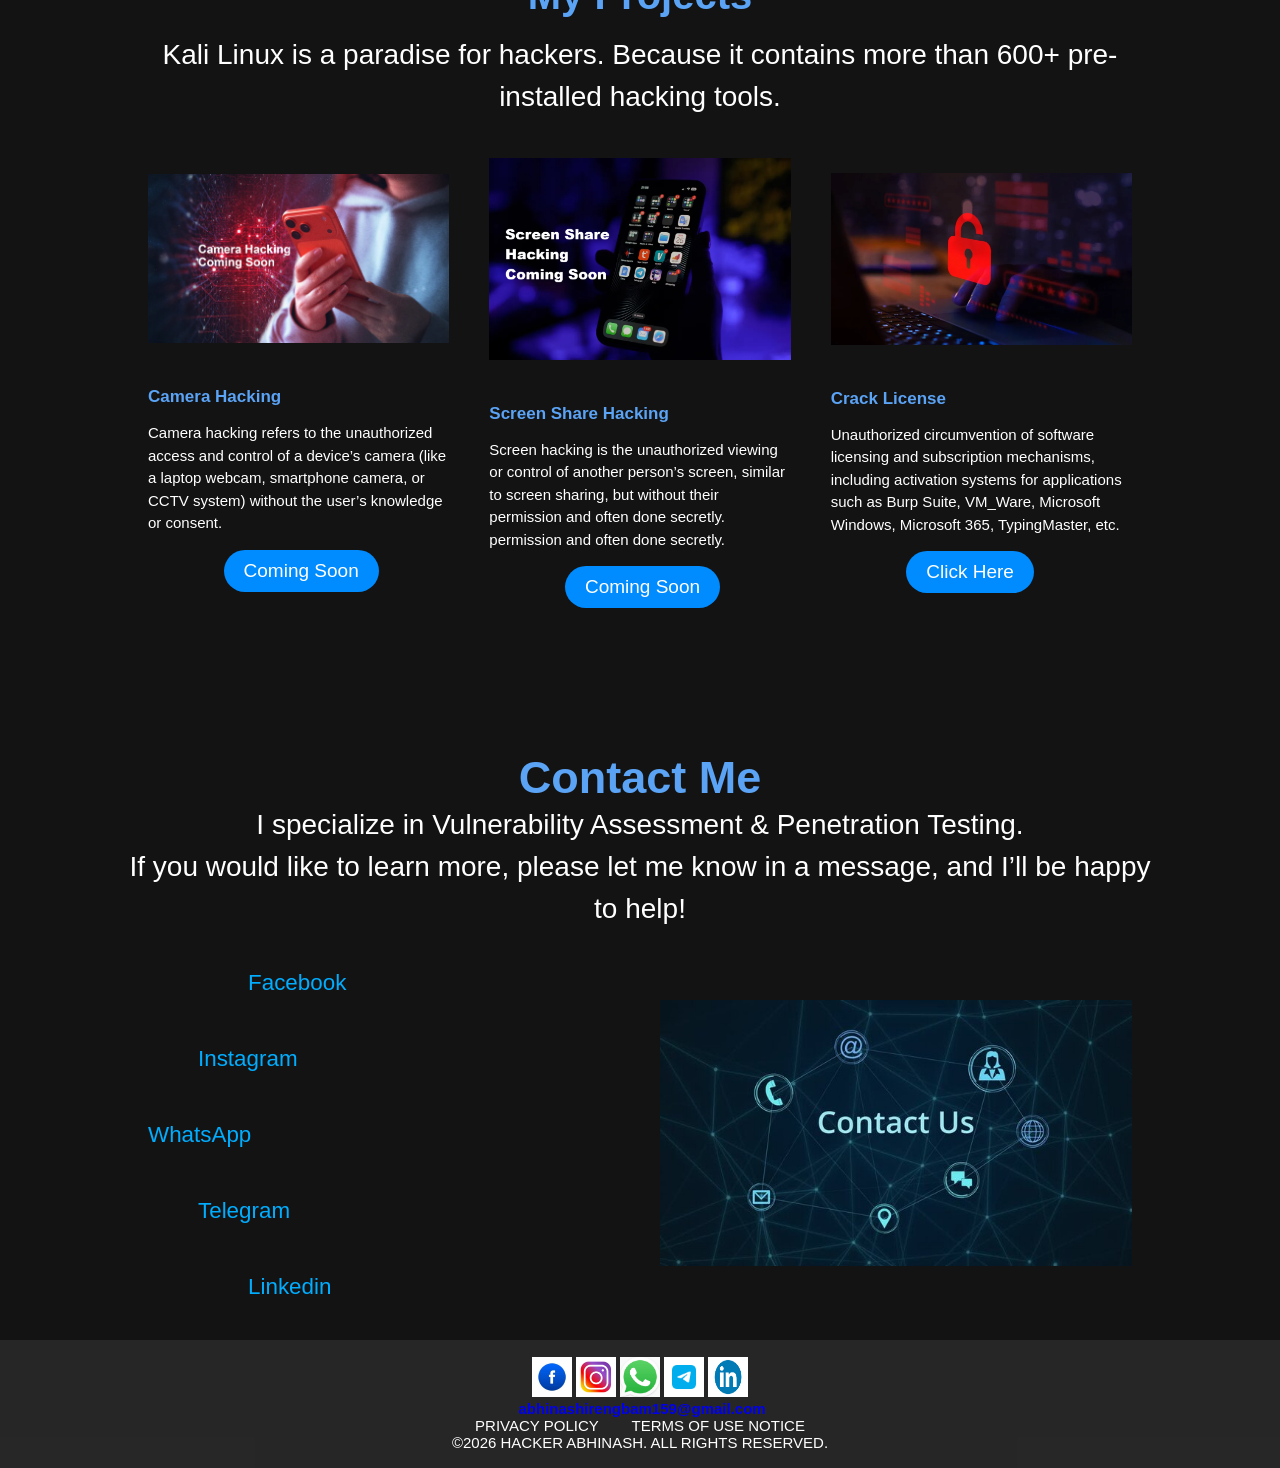
==== commit 7ef0bd34: "add tom" ====
--- a/index.html
+++ b/index.html
@@ -31,7 +31,7 @@
 </div>
 	<header class="heder">
 		<nav class="nvbar">
-		<a href="#About_me" class="lgo"><img src="image/Logo.png"><span> REPUBLIC OF HACKER</span></a>
+		<a href="#About_me" class="lgo"><img src="image/Logo.png"><span> REPUBLIC OF HACKERS</span></a>
 			<input type="checkbox" id="menu-toggle">
 			<label for="menu-toggle" class="menu-icon">&#9776;</label>
 			<ul class="menu-items">
--- a/style.css
+++ b/style.css
@@ -441,7 +441,7 @@
 	color: white;
 	margin-bottom: 25px;
 	position: relative;
-	margin: 2rem;
+	margin: 1rem;
 }
 .section_work .title_work p{
 	color: white;
@@ -457,7 +457,6 @@
 .conw .card_work{
 	flex: 1;
 	margin: 40px 20px;
-	overflow: hidden;
 }
 .card_work li{
 	list-style: none;
@@ -507,7 +506,7 @@
 	transition: 0.3s ease;
 }
 .conw .card_work .read-more:hover{
-	background-color: white;
+	background-color: rgb(216, 39, 39);
 	transform: scale(1.2);
 }
 .card span{
@@ -526,13 +525,9 @@
 	color: white;
 }
 
-/* Media Phone */
-
-@media screen and (max-width: 600px){
-	.content{
-		flex-direction: column;
-	}
-}
+
+	
+
 @media screen and (max-width: 768px){
 
 	.home{
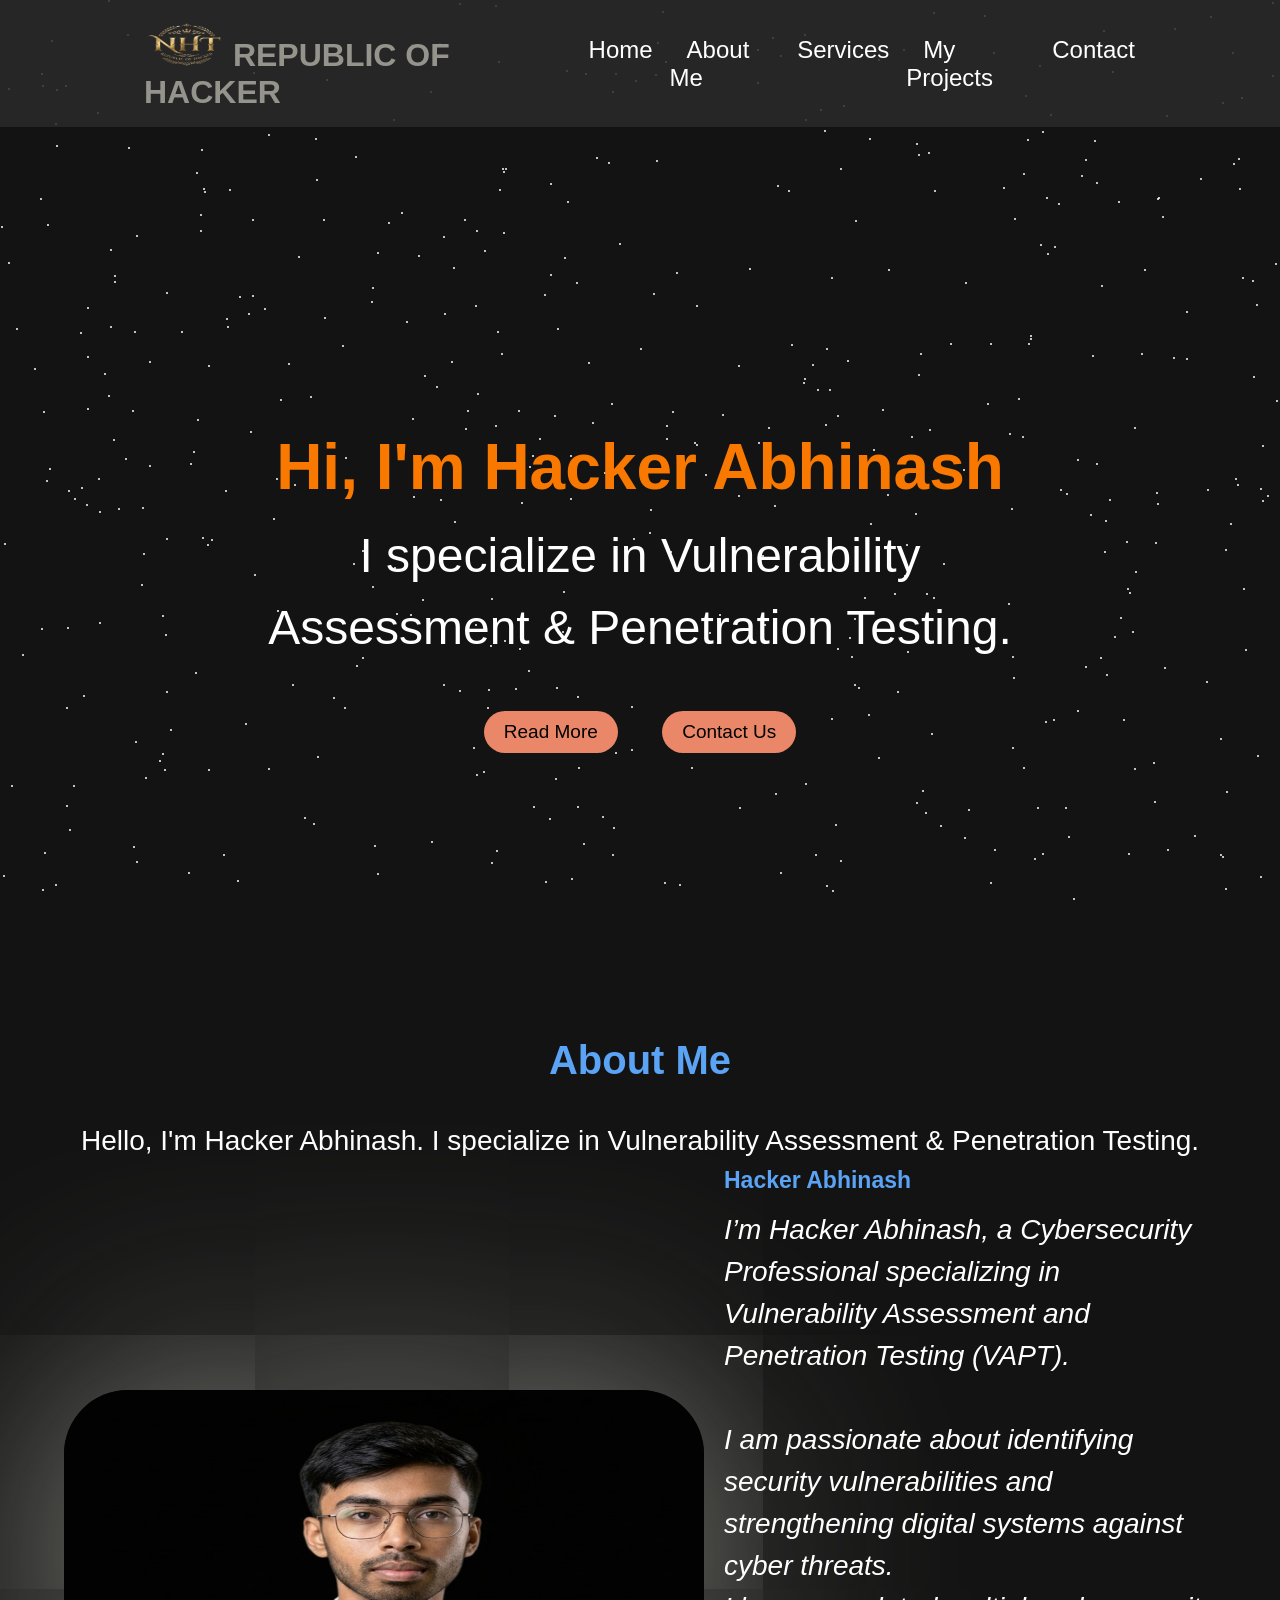
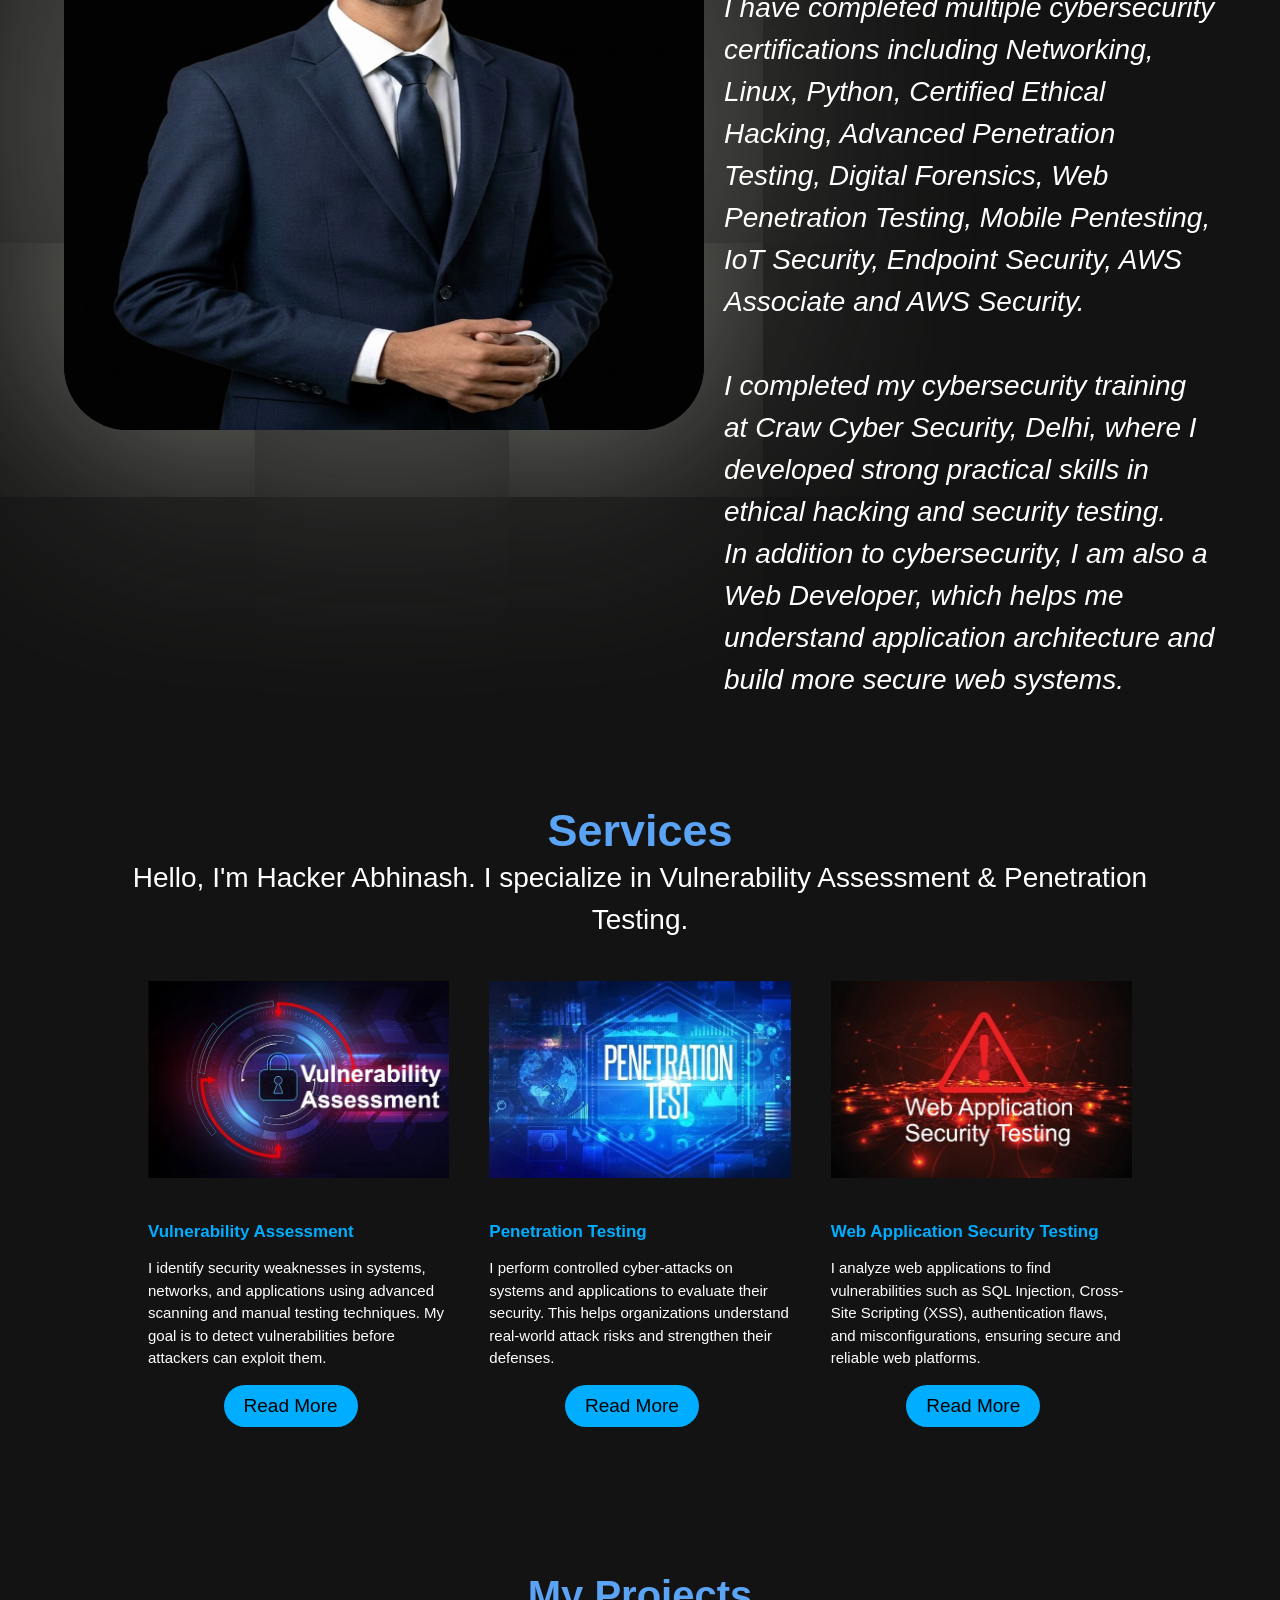
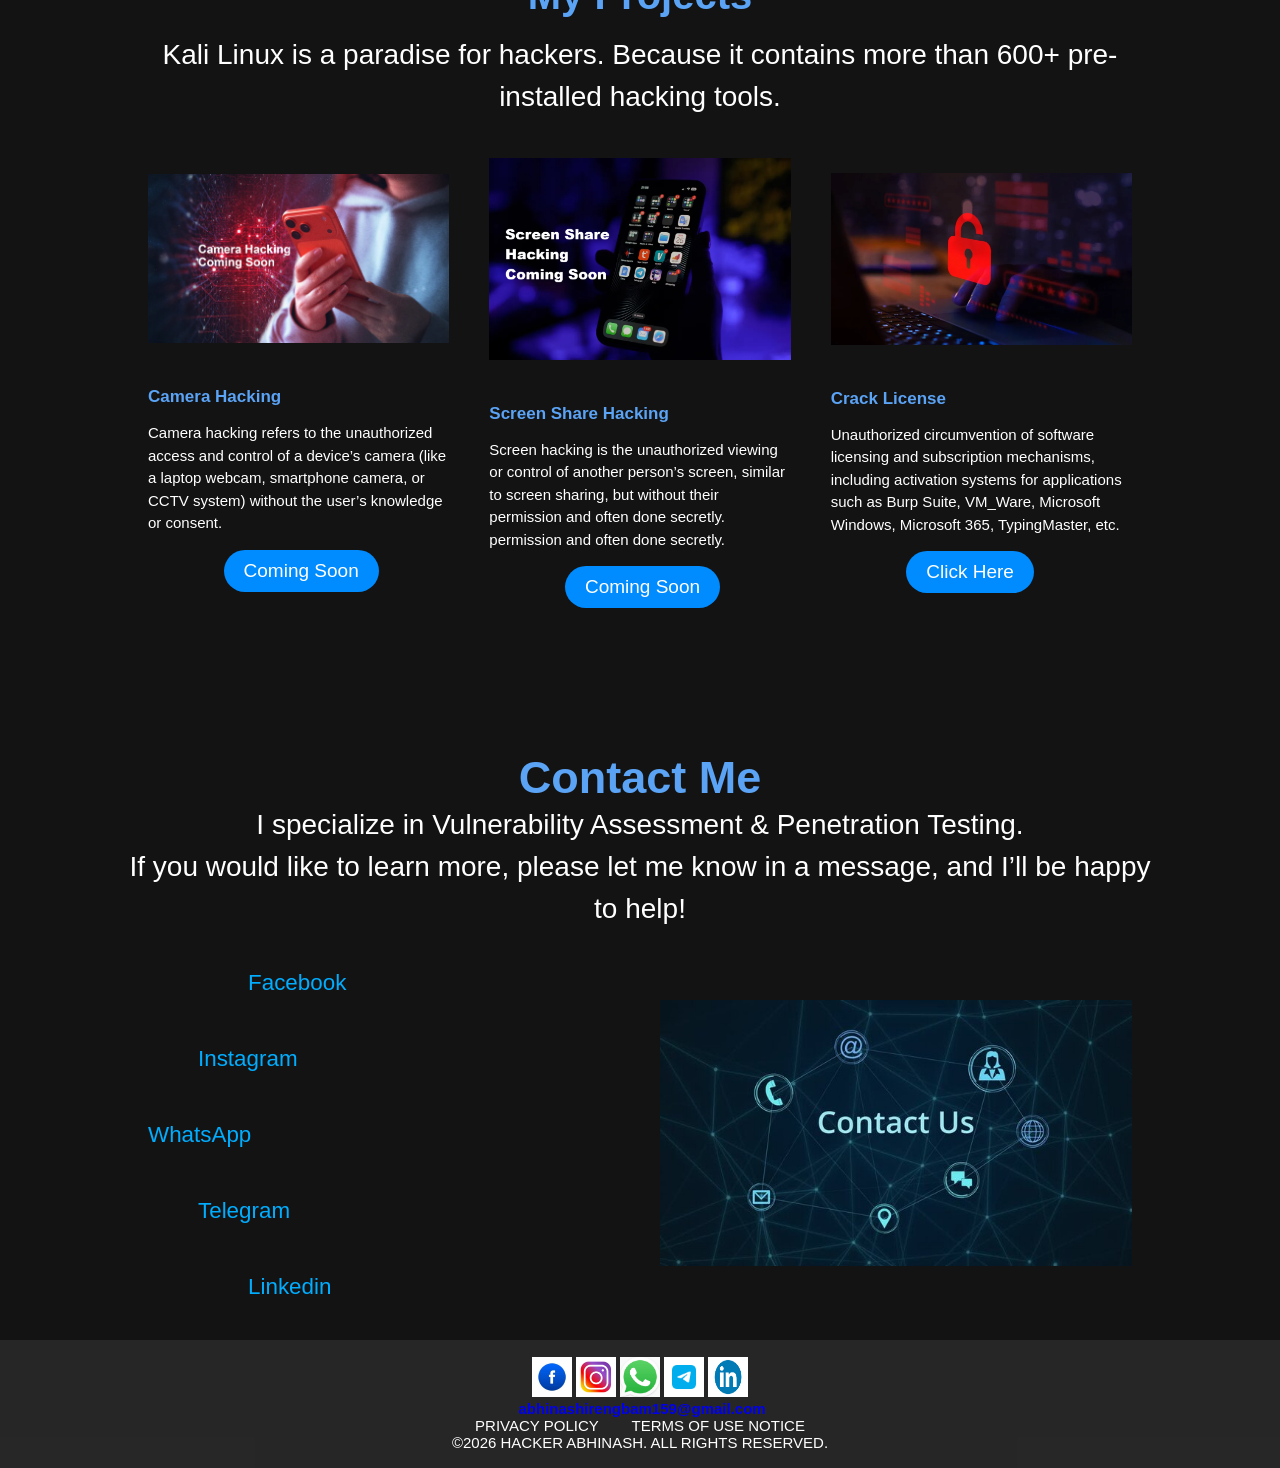
==== commit aff62e9d: "add S" ====
--- a/index.html
+++ b/index.html
@@ -31,7 +31,7 @@
 </div>
 	<header class="heder">
 		<nav class="nvbar">
-		<a href="#About_me" class="lgo"><img src="image/Logo.png"><span> REPUBLIC OF HACKERS</span></a>
+		<a href="#About_me" class="lgo"><img src="image/Logo.png"><span> REPUBLIC OF HACKER</span></a>
 			<input type="checkbox" id="menu-toggle">
 			<label for="menu-toggle" class="menu-icon">&#9776;</label>
 			<ul class="menu-items">
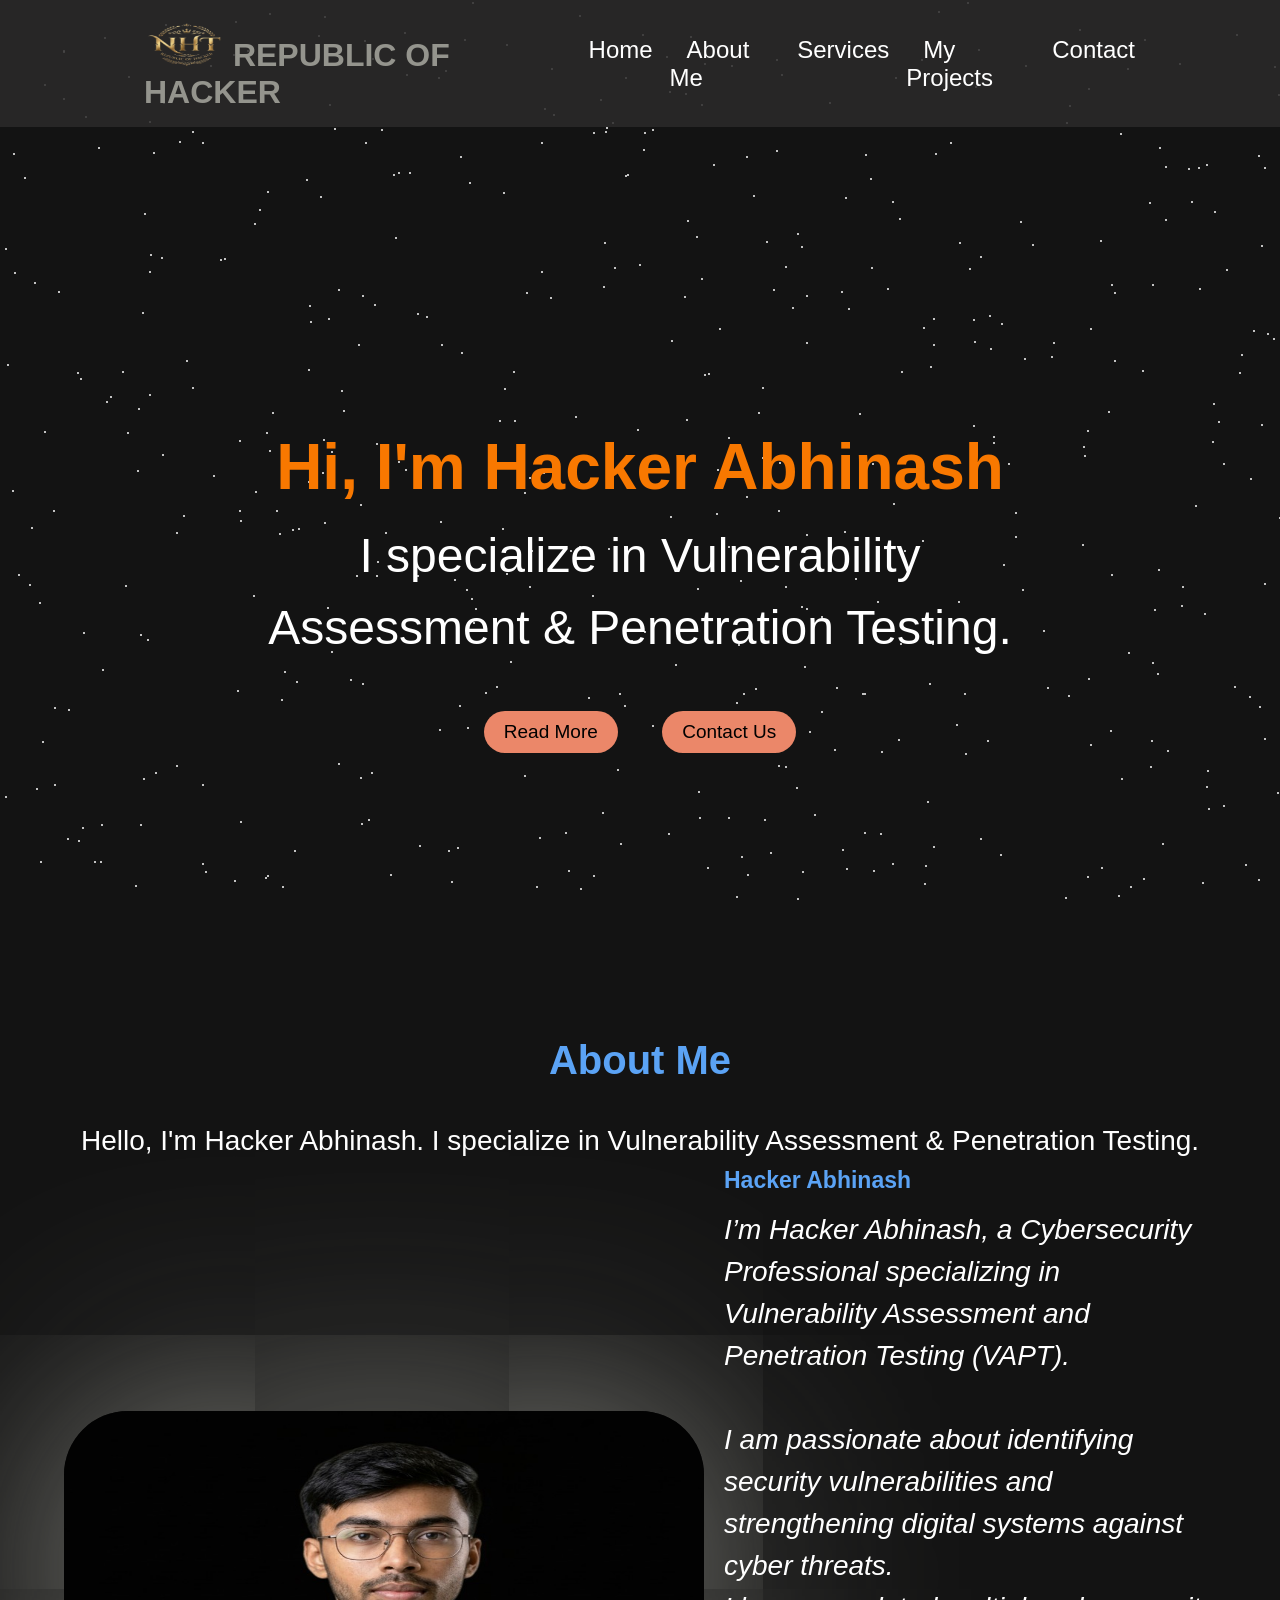
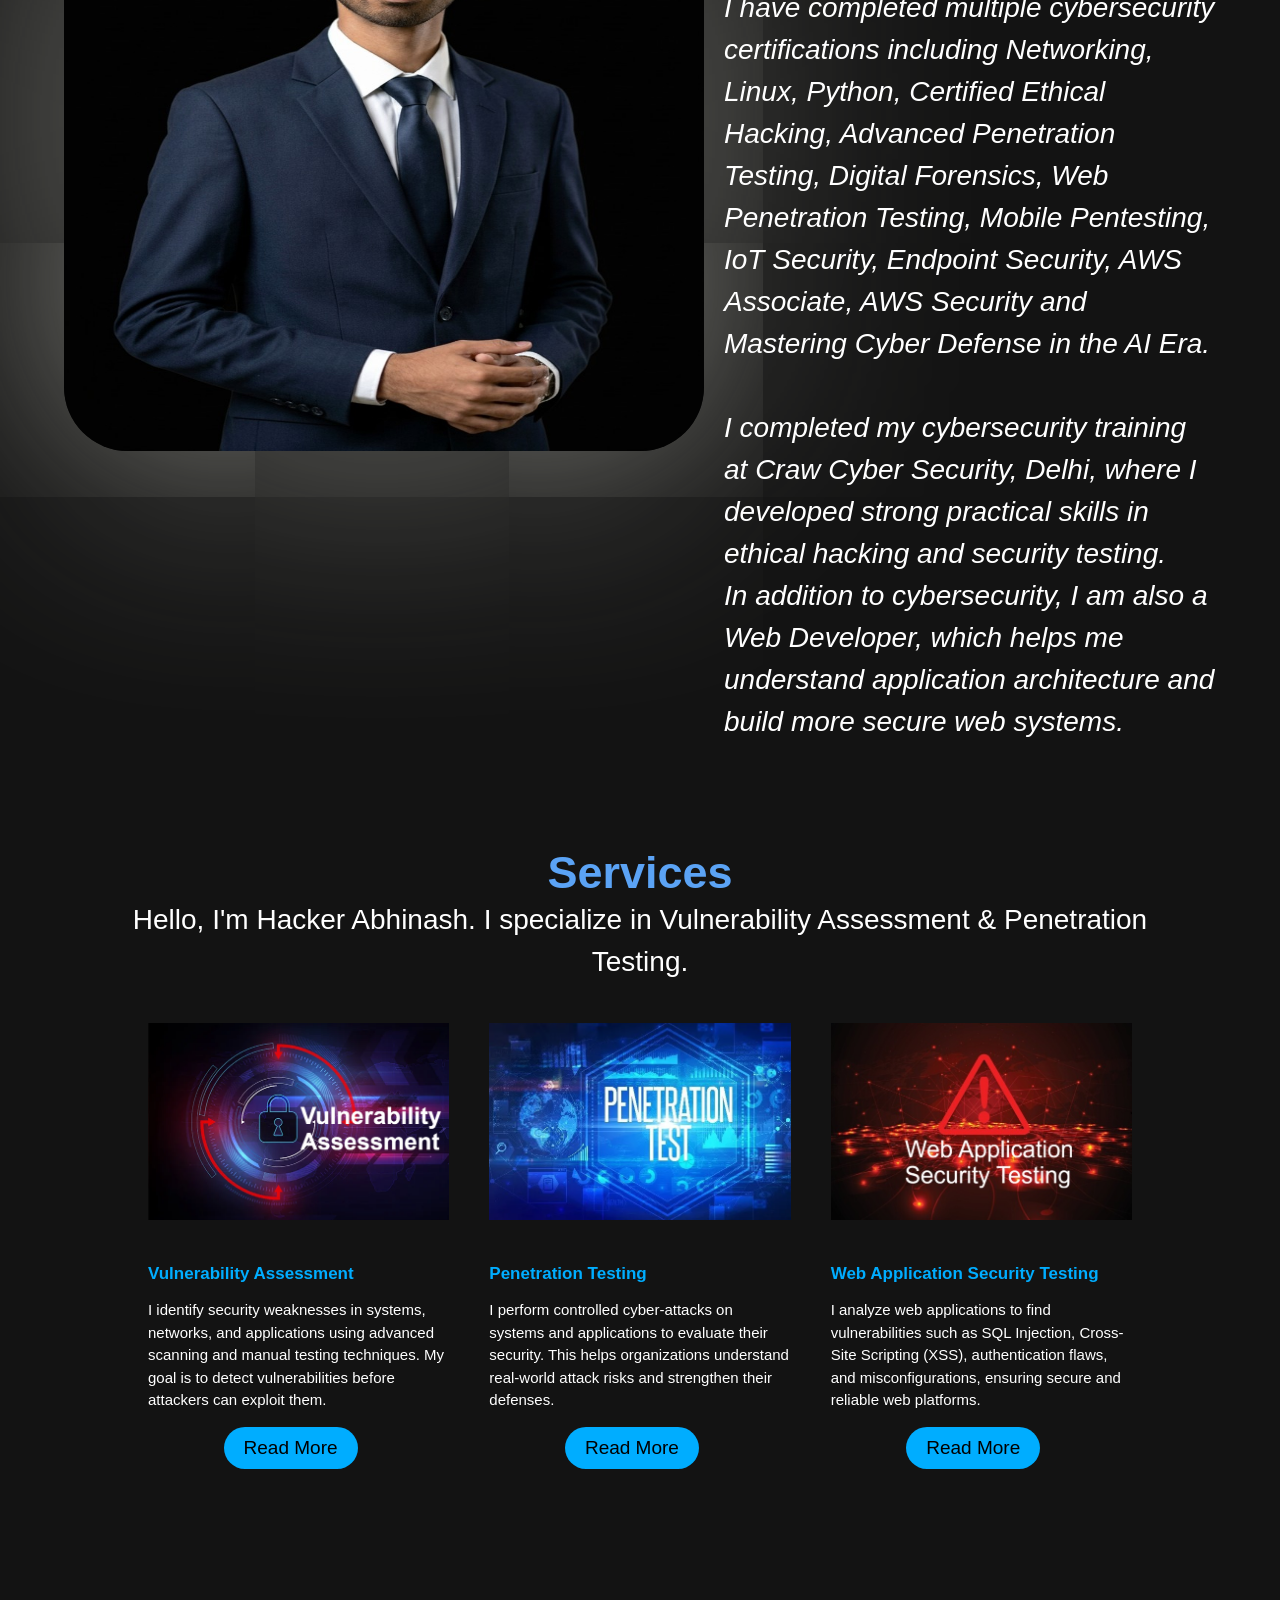
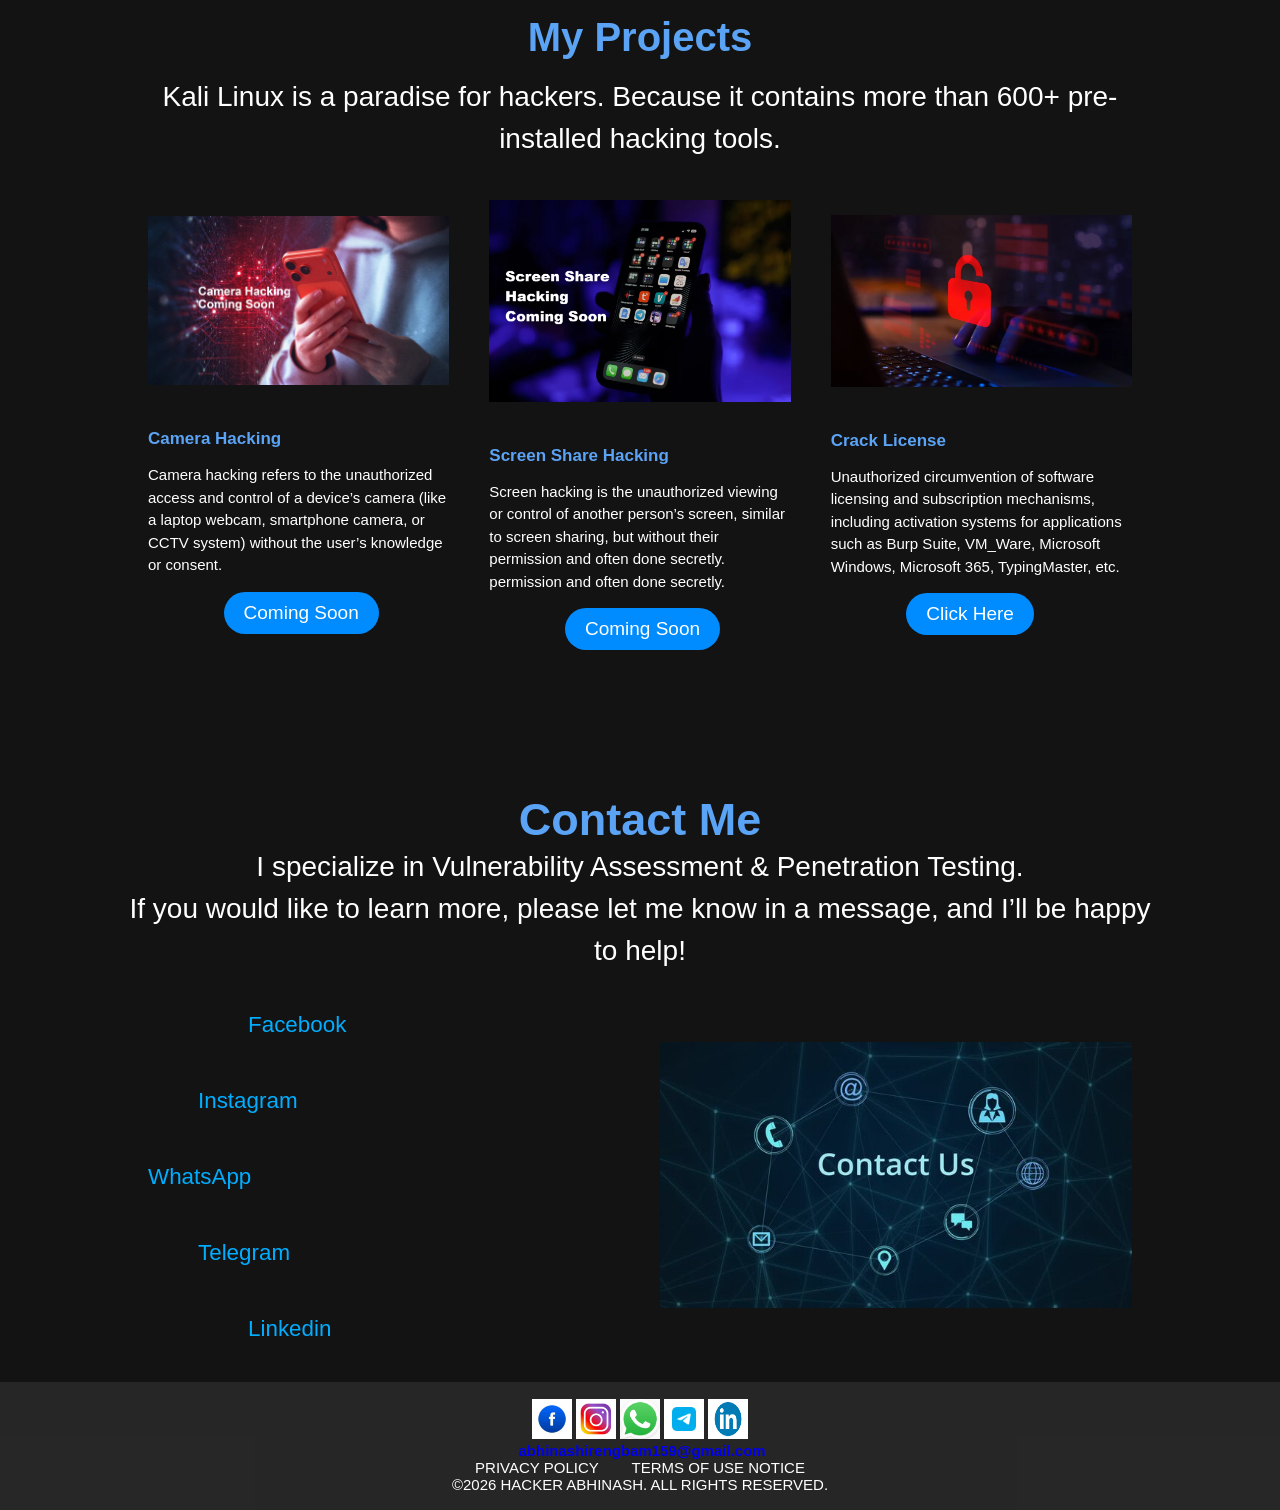
==== commit 9a531c78: "add cer" ====
--- a/index.html
+++ b/index.html
@@ -79,7 +79,7 @@
 						<p><i>I’m Hacker Abhinash, a Cybersecurity Professional specializing in Vulnerability Assessment and Penetration Testing (VAPT).
 							<br><br>I am passionate about identifying security vulnerabilities and strengthening digital systems against cyber threats.
 							<br>I have completed multiple cybersecurity certifications including Networking, Linux, Python, Certified Ethical Hacking,
-							Advanced Penetration Testing, Digital Forensics, Web Penetration Testing, Mobile Pentesting, IoT Security, Endpoint Security, AWS Associate and AWS Security.<br>
+							Advanced Penetration Testing, Digital Forensics, Web Penetration Testing, Mobile Pentesting, IoT Security, Endpoint Security, AWS Associate, AWS Security and Mastering Cyber Defense in the AI Era.<br>
 							<br>I completed my cybersecurity training at Craw Cyber Security, Delhi, where I developed strong practical skills in ethical hacking and security testing.
 							<br>In addition to cybersecurity, I am also a Web Developer, which helps me understand application architecture and build more secure web systems.</i></p>
 					</div>
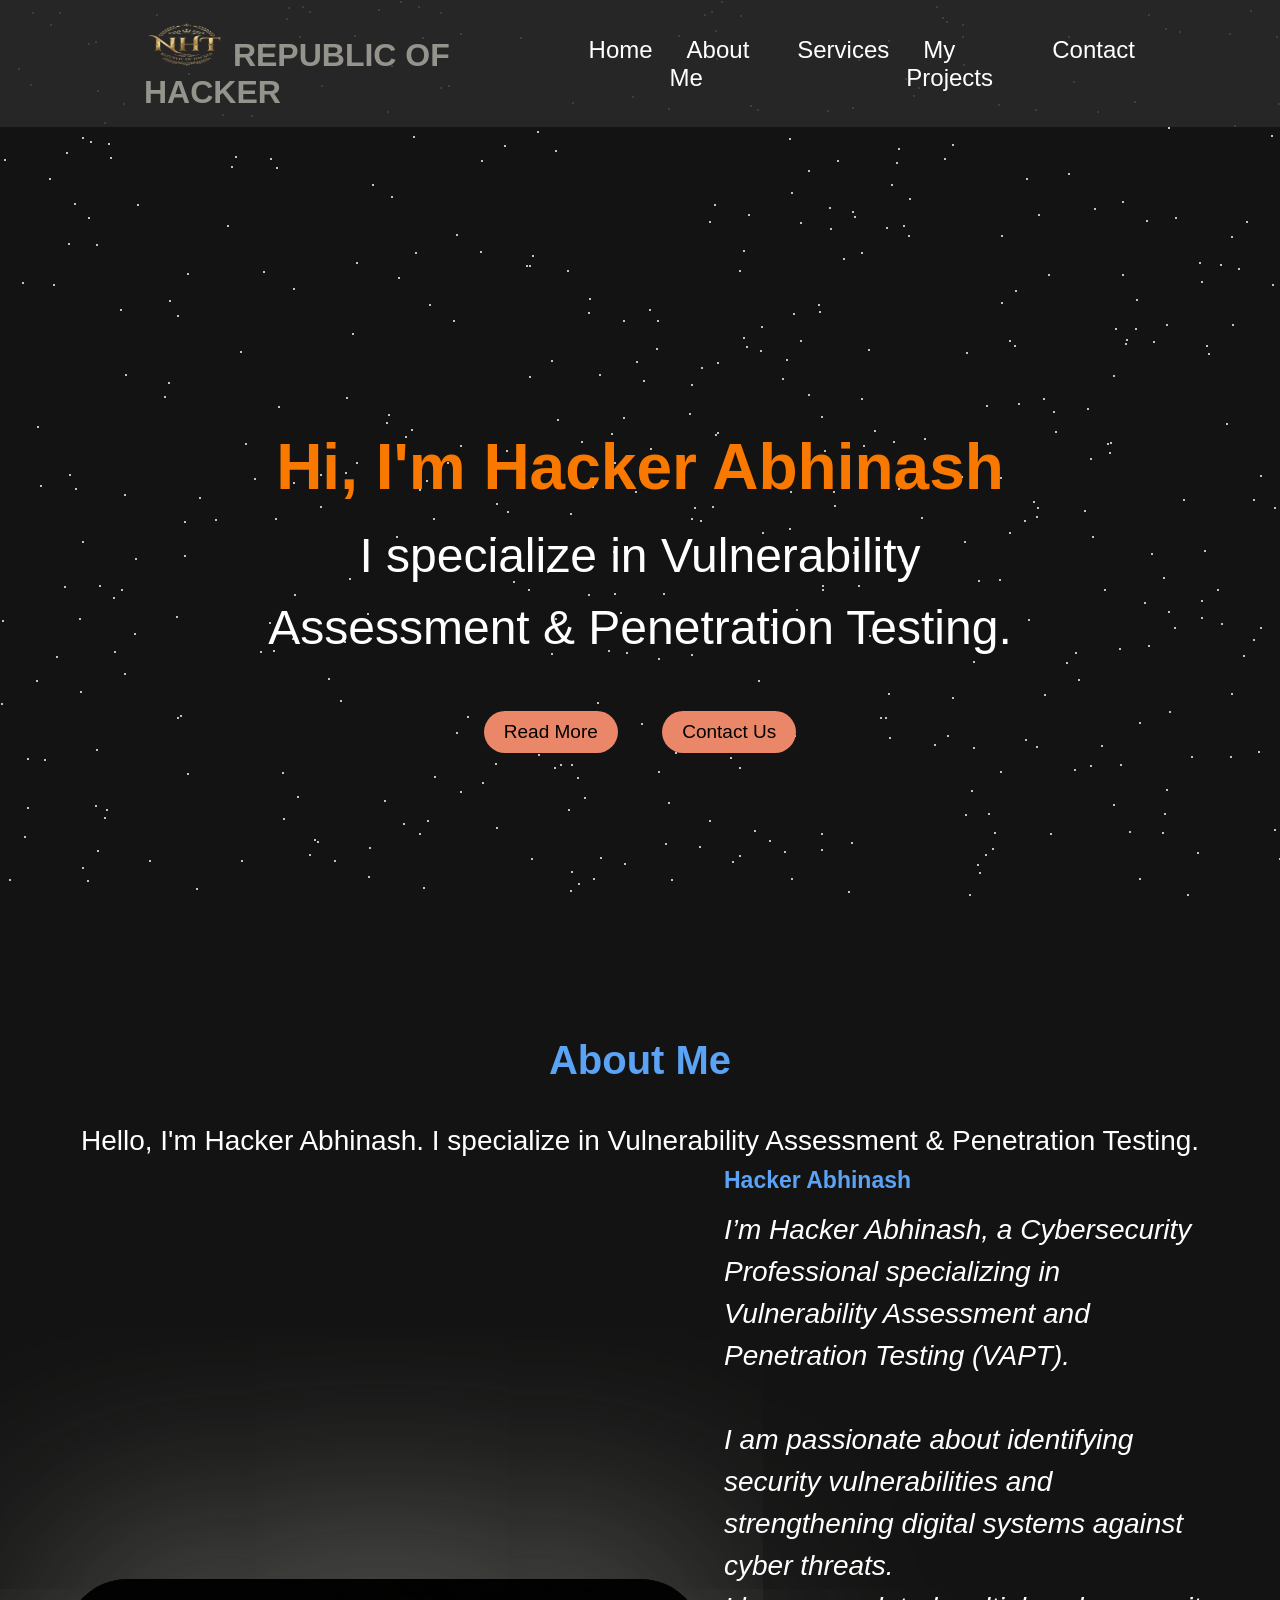
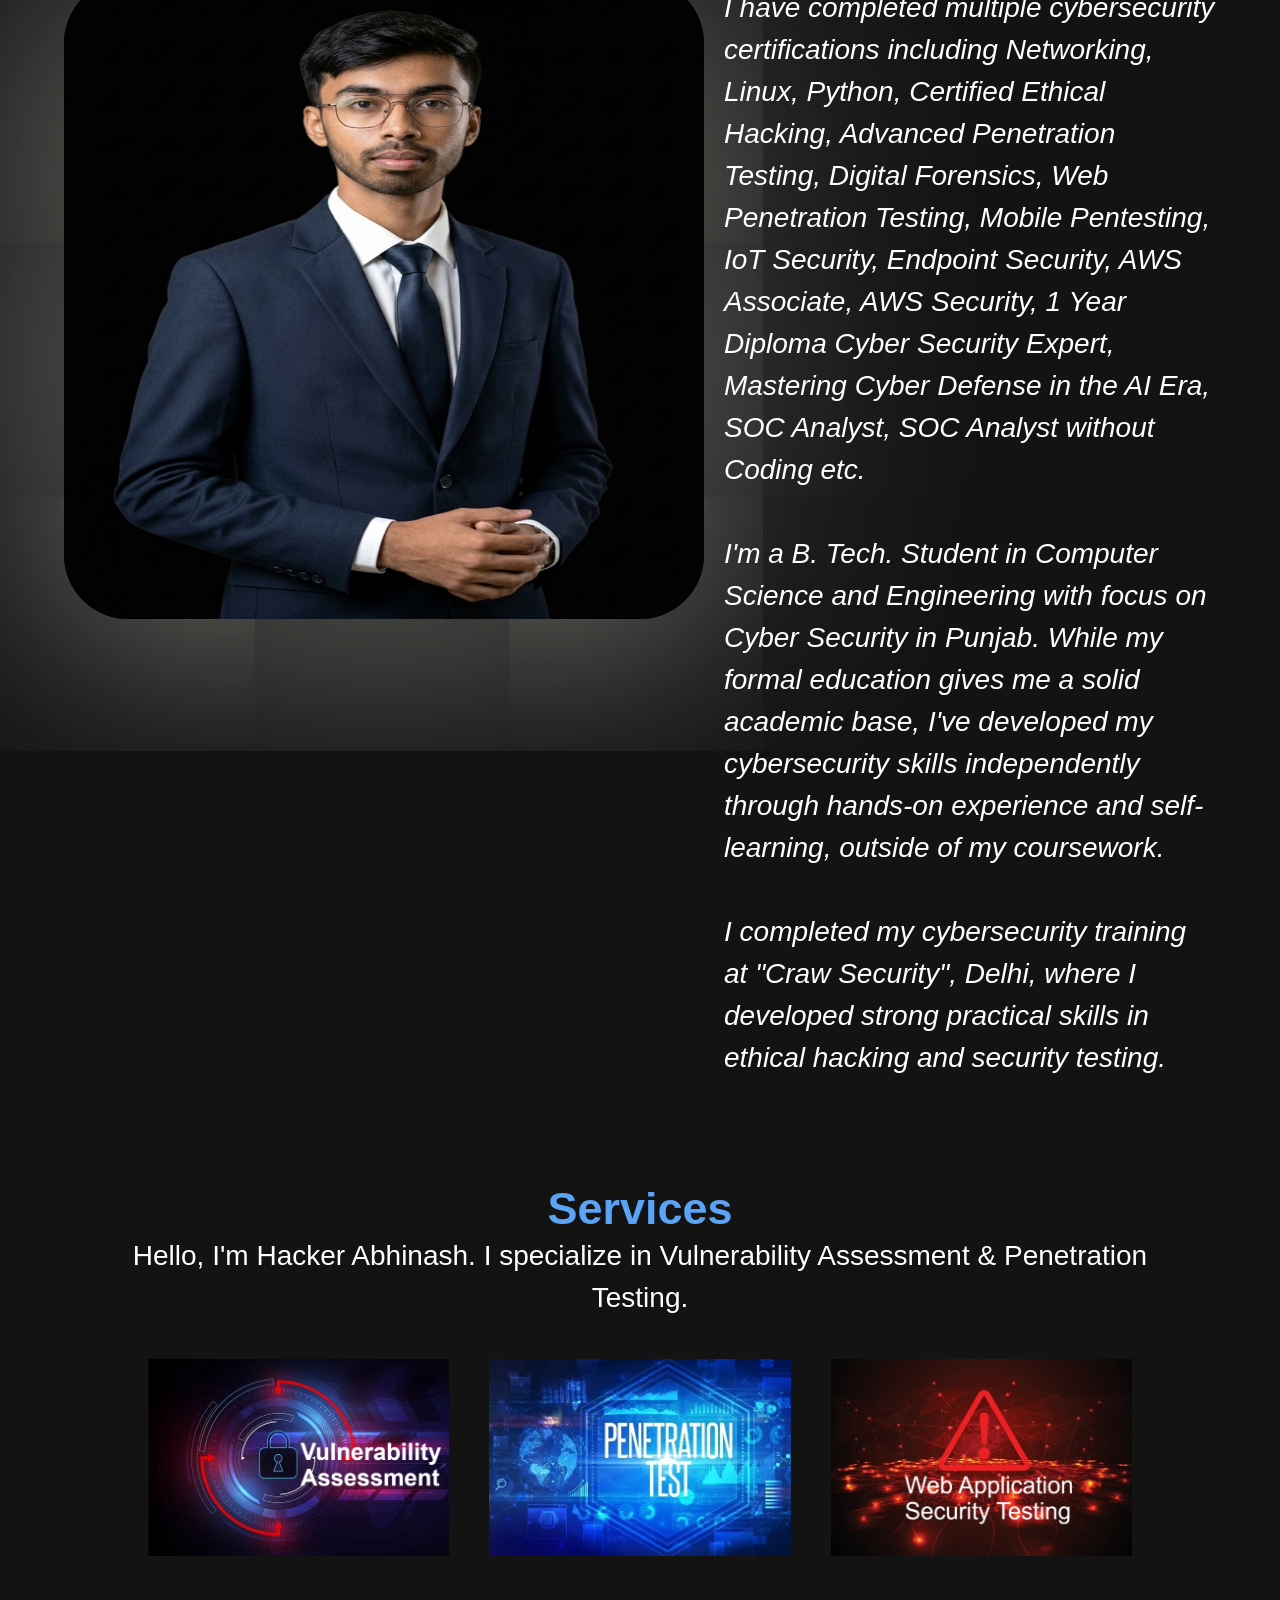
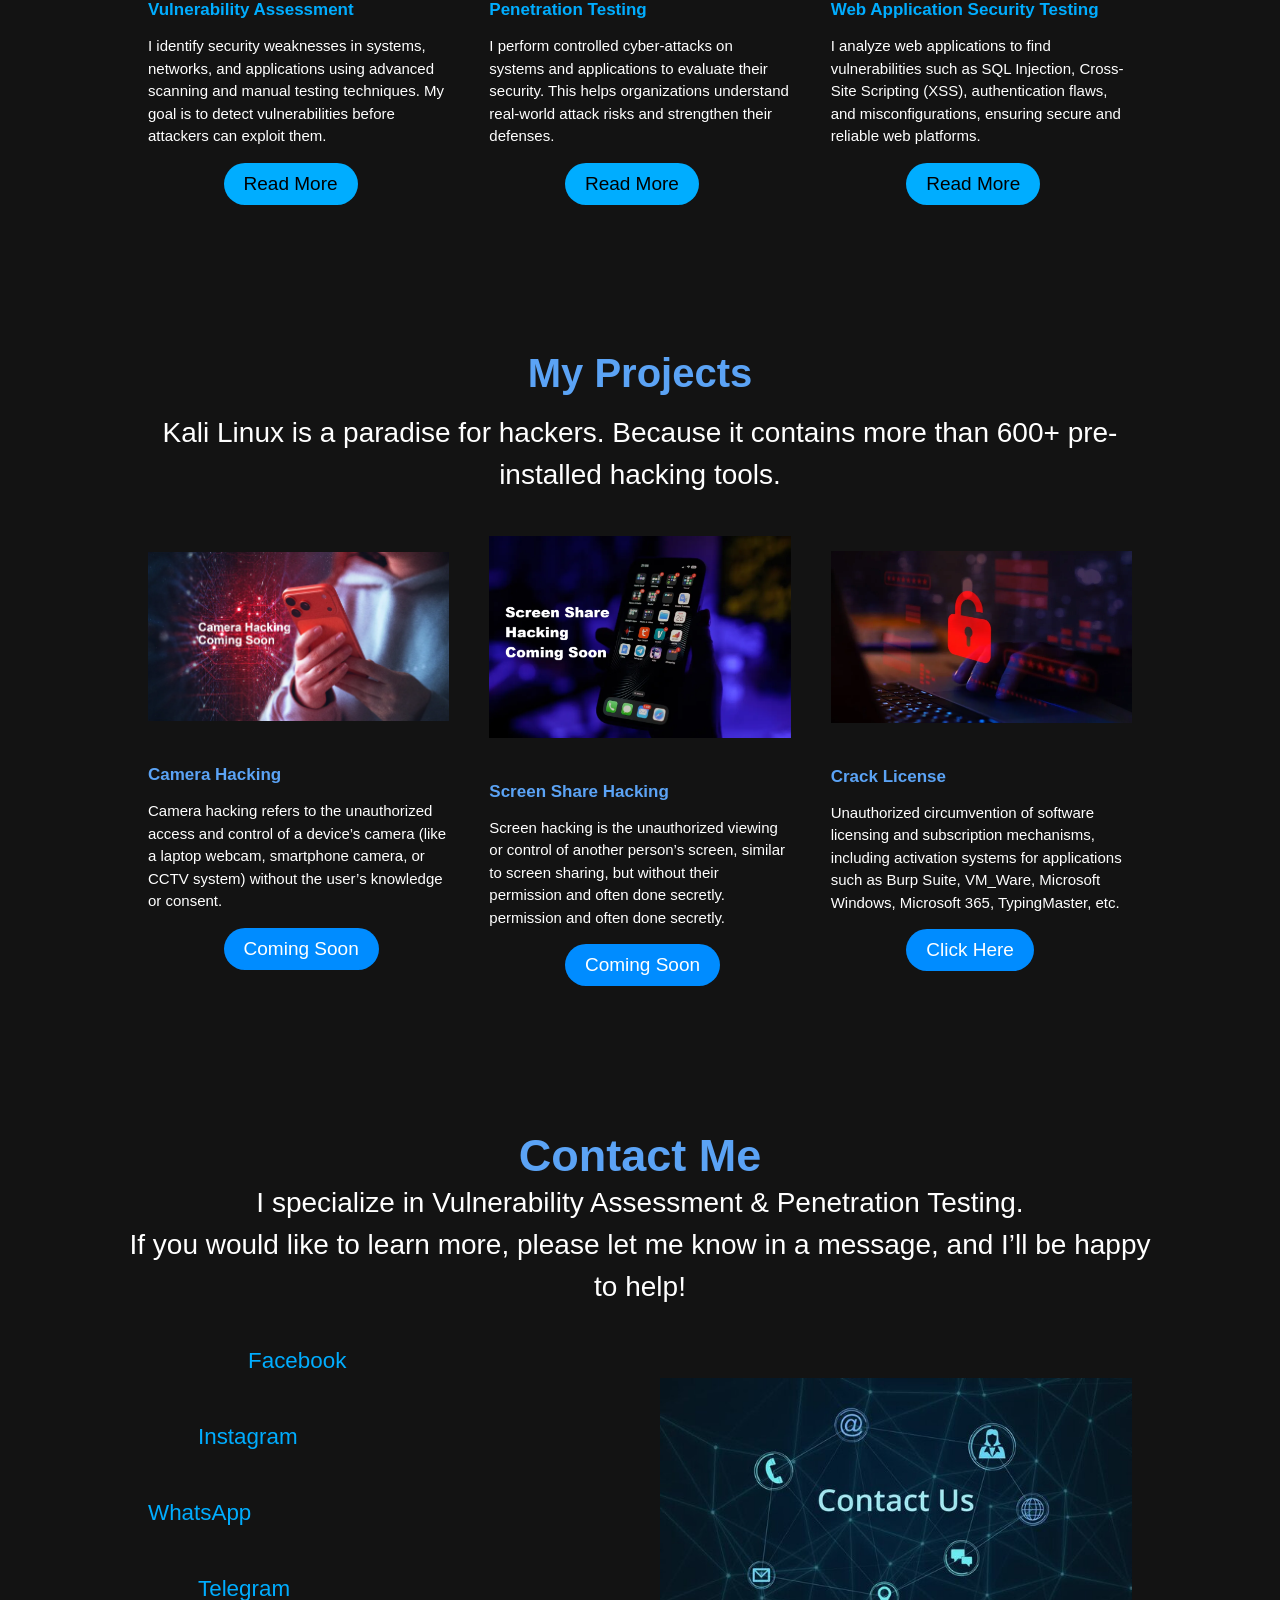
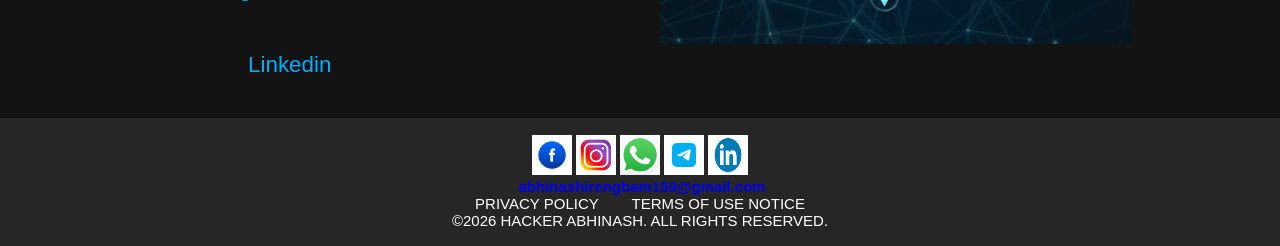
==== commit eaa67d7d: "newsss" ====
--- a/index.html
+++ b/index.html
@@ -79,9 +79,9 @@
 						<p><i>I’m Hacker Abhinash, a Cybersecurity Professional specializing in Vulnerability Assessment and Penetration Testing (VAPT).
 							<br><br>I am passionate about identifying security vulnerabilities and strengthening digital systems against cyber threats.
 							<br>I have completed multiple cybersecurity certifications including Networking, Linux, Python, Certified Ethical Hacking,
-							Advanced Penetration Testing, Digital Forensics, Web Penetration Testing, Mobile Pentesting, IoT Security, Endpoint Security, AWS Associate, AWS Security and Mastering Cyber Defense in the AI Era.<br>
-							<br>I completed my cybersecurity training at Craw Cyber Security, Delhi, where I developed strong practical skills in ethical hacking and security testing.
-							<br>In addition to cybersecurity, I am also a Web Developer, which helps me understand application architecture and build more secure web systems.</i></p>
+							Advanced Penetration Testing, Digital Forensics, Web Penetration Testing, Mobile Pentesting, IoT Security, Endpoint Security, AWS Associate, AWS Security, 1 Year Diploma Cyber Security Expert, Mastering Cyber Defense in the AI Era, SOC Analyst, SOC Analyst without Coding etc.<br>
+							<br>I'm a B. Tech. Student in Computer Science and Engineering with focus on Cyber Security in Punjab. While my formal education gives me a solid academic base, I've developed my cybersecurity skills independently through hands-on experience and self-learning, outside of my coursework.
+							<br><br>I completed my cybersecurity training at "Craw Security", Delhi, where I developed strong practical skills in ethical hacking and security testing.</i></p>
 					</div>
 				</section>
 			</div>
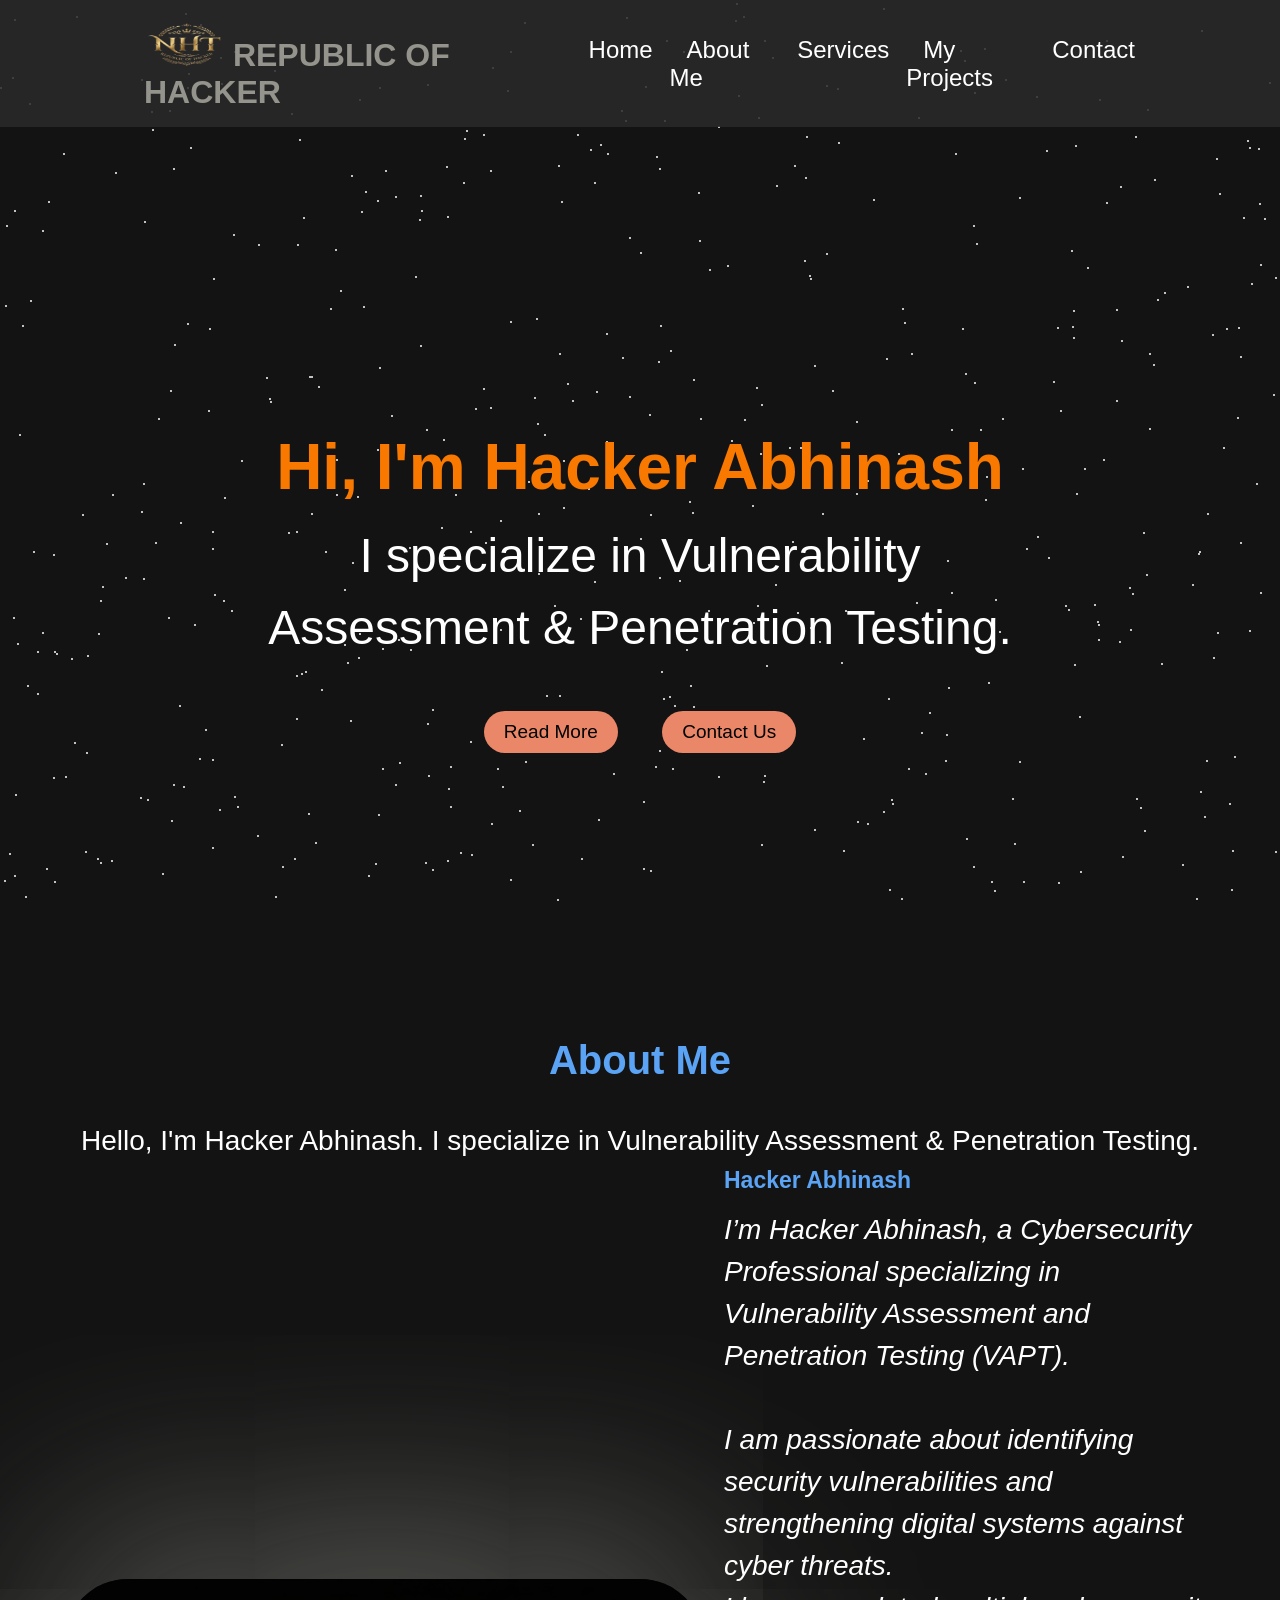
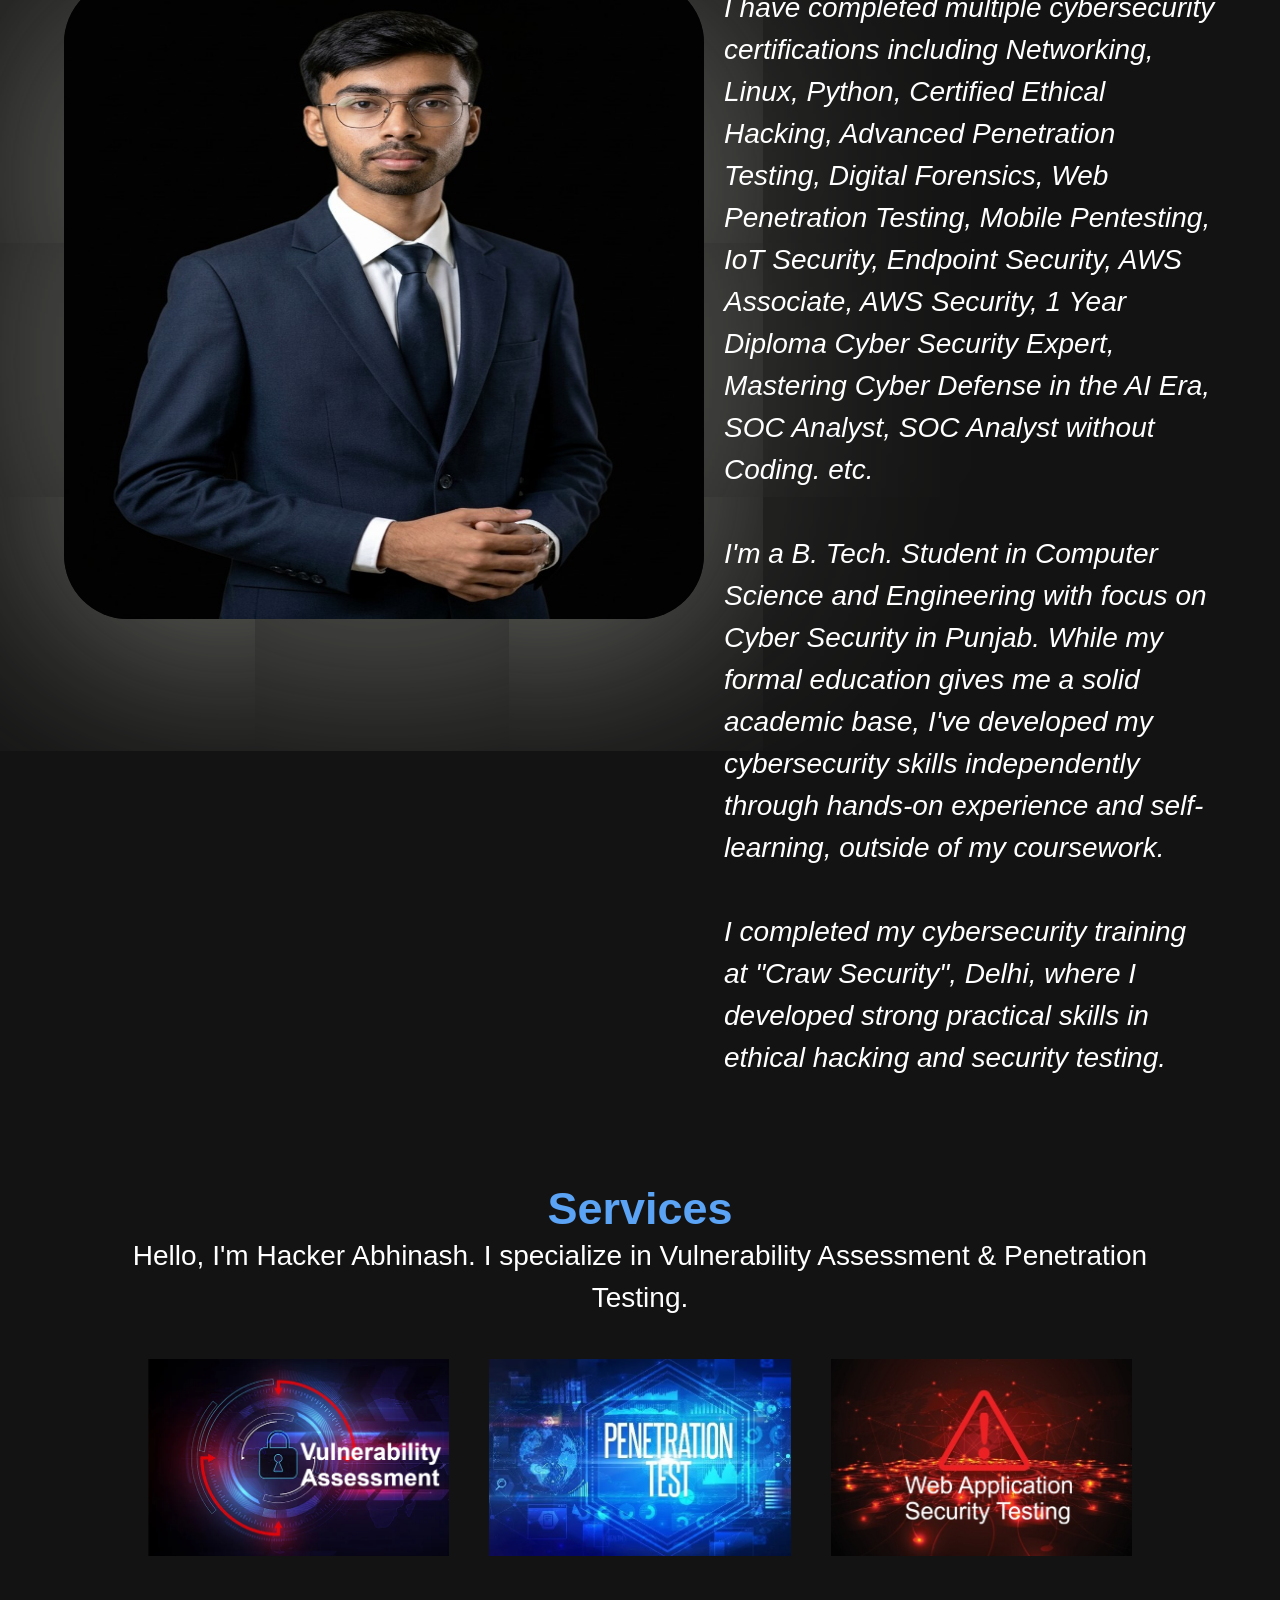
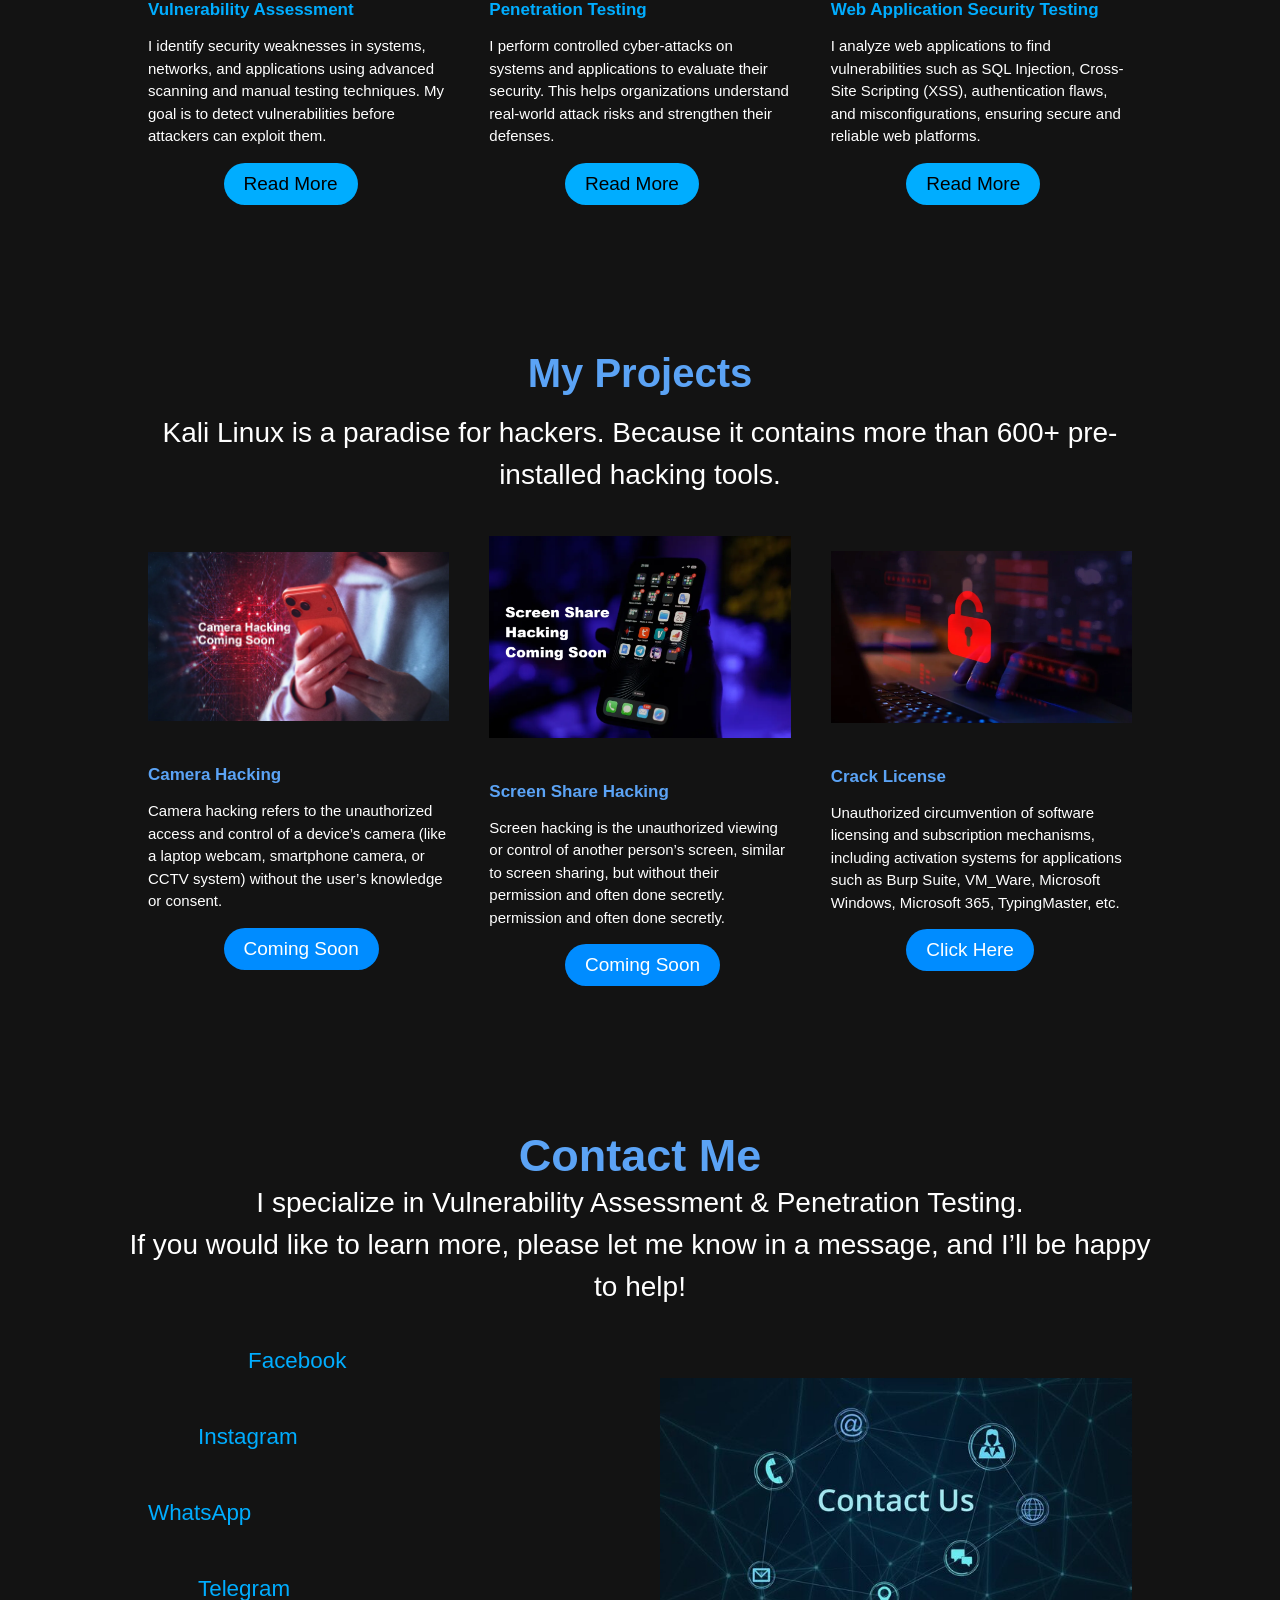
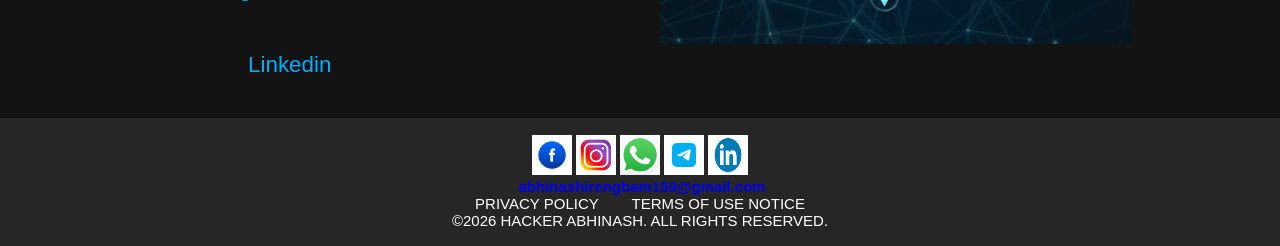
==== commit f919460b: "NewS" ====
--- a/index.html
+++ b/index.html
@@ -79,7 +79,7 @@
 						<p><i>I’m Hacker Abhinash, a Cybersecurity Professional specializing in Vulnerability Assessment and Penetration Testing (VAPT).
 							<br><br>I am passionate about identifying security vulnerabilities and strengthening digital systems against cyber threats.
 							<br>I have completed multiple cybersecurity certifications including Networking, Linux, Python, Certified Ethical Hacking,
-							Advanced Penetration Testing, Digital Forensics, Web Penetration Testing, Mobile Pentesting, IoT Security, Endpoint Security, AWS Associate, AWS Security, 1 Year Diploma Cyber Security Expert, Mastering Cyber Defense in the AI Era, SOC Analyst, SOC Analyst without Coding etc.<br>
+							Advanced Penetration Testing, Digital Forensics, Web Penetration Testing, Mobile Pentesting, IoT Security, Endpoint Security, AWS Associate, AWS Security, 1 Year Diploma Cyber Security Expert, Mastering Cyber Defense in the AI Era, SOC Analyst, SOC Analyst without Coding. etc.<br>
 							<br>I'm a B. Tech. Student in Computer Science and Engineering with focus on Cyber Security in Punjab. While my formal education gives me a solid academic base, I've developed my cybersecurity skills independently through hands-on experience and self-learning, outside of my coursework.
 							<br><br>I completed my cybersecurity training at "Craw Security", Delhi, where I developed strong practical skills in ethical hacking and security testing.</i></p>
 					</div>
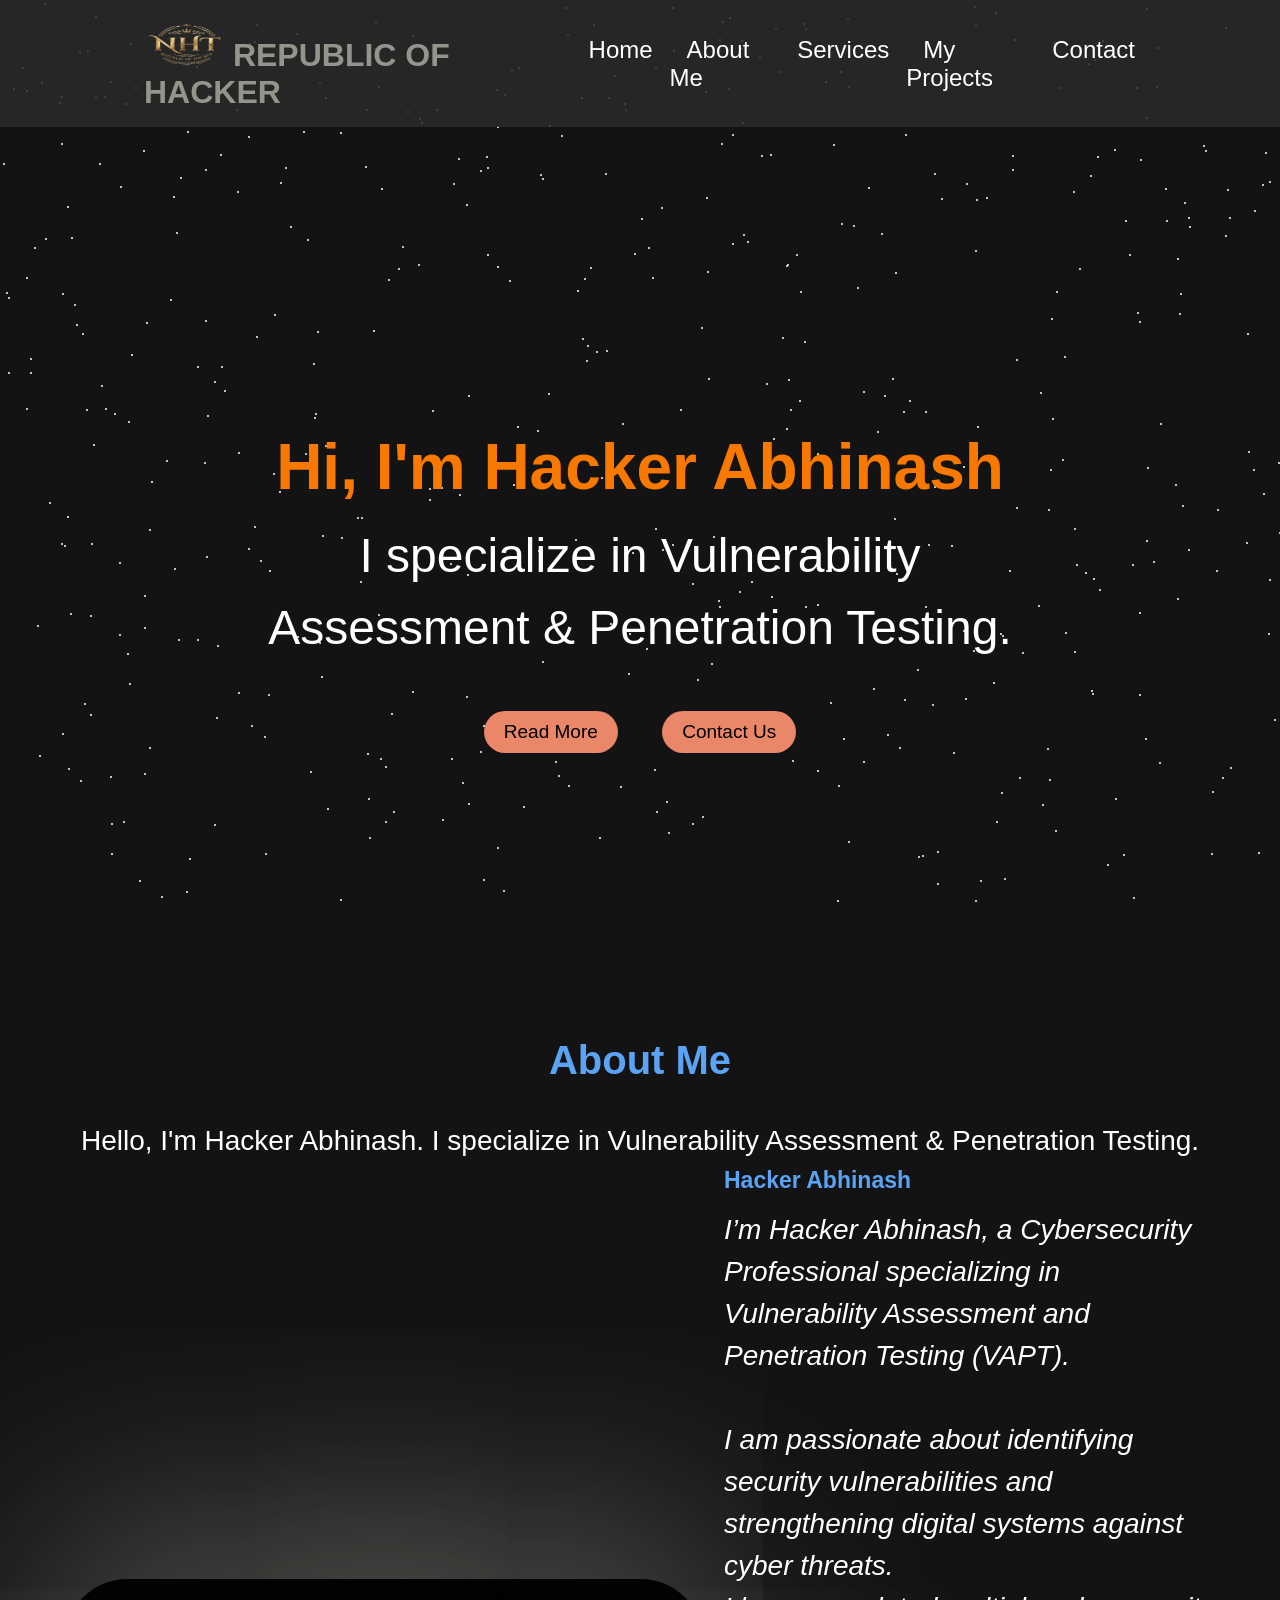
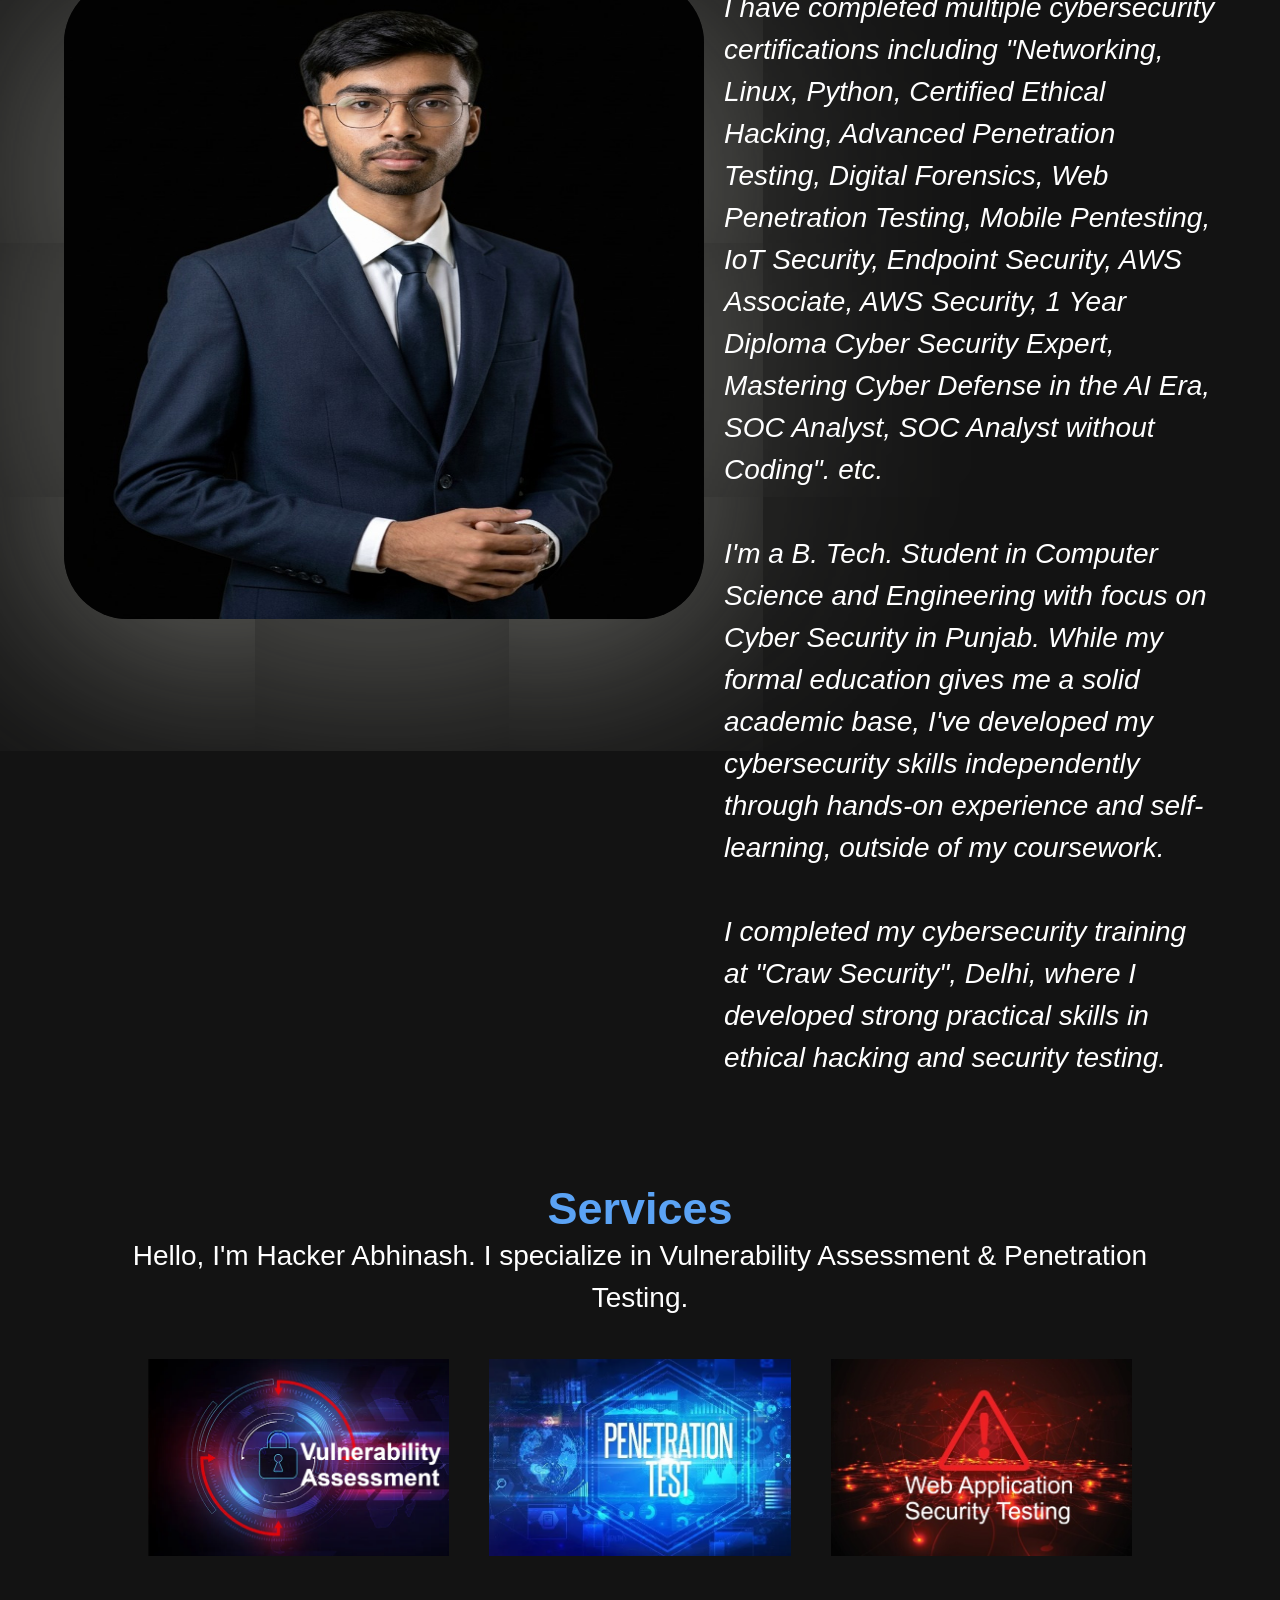
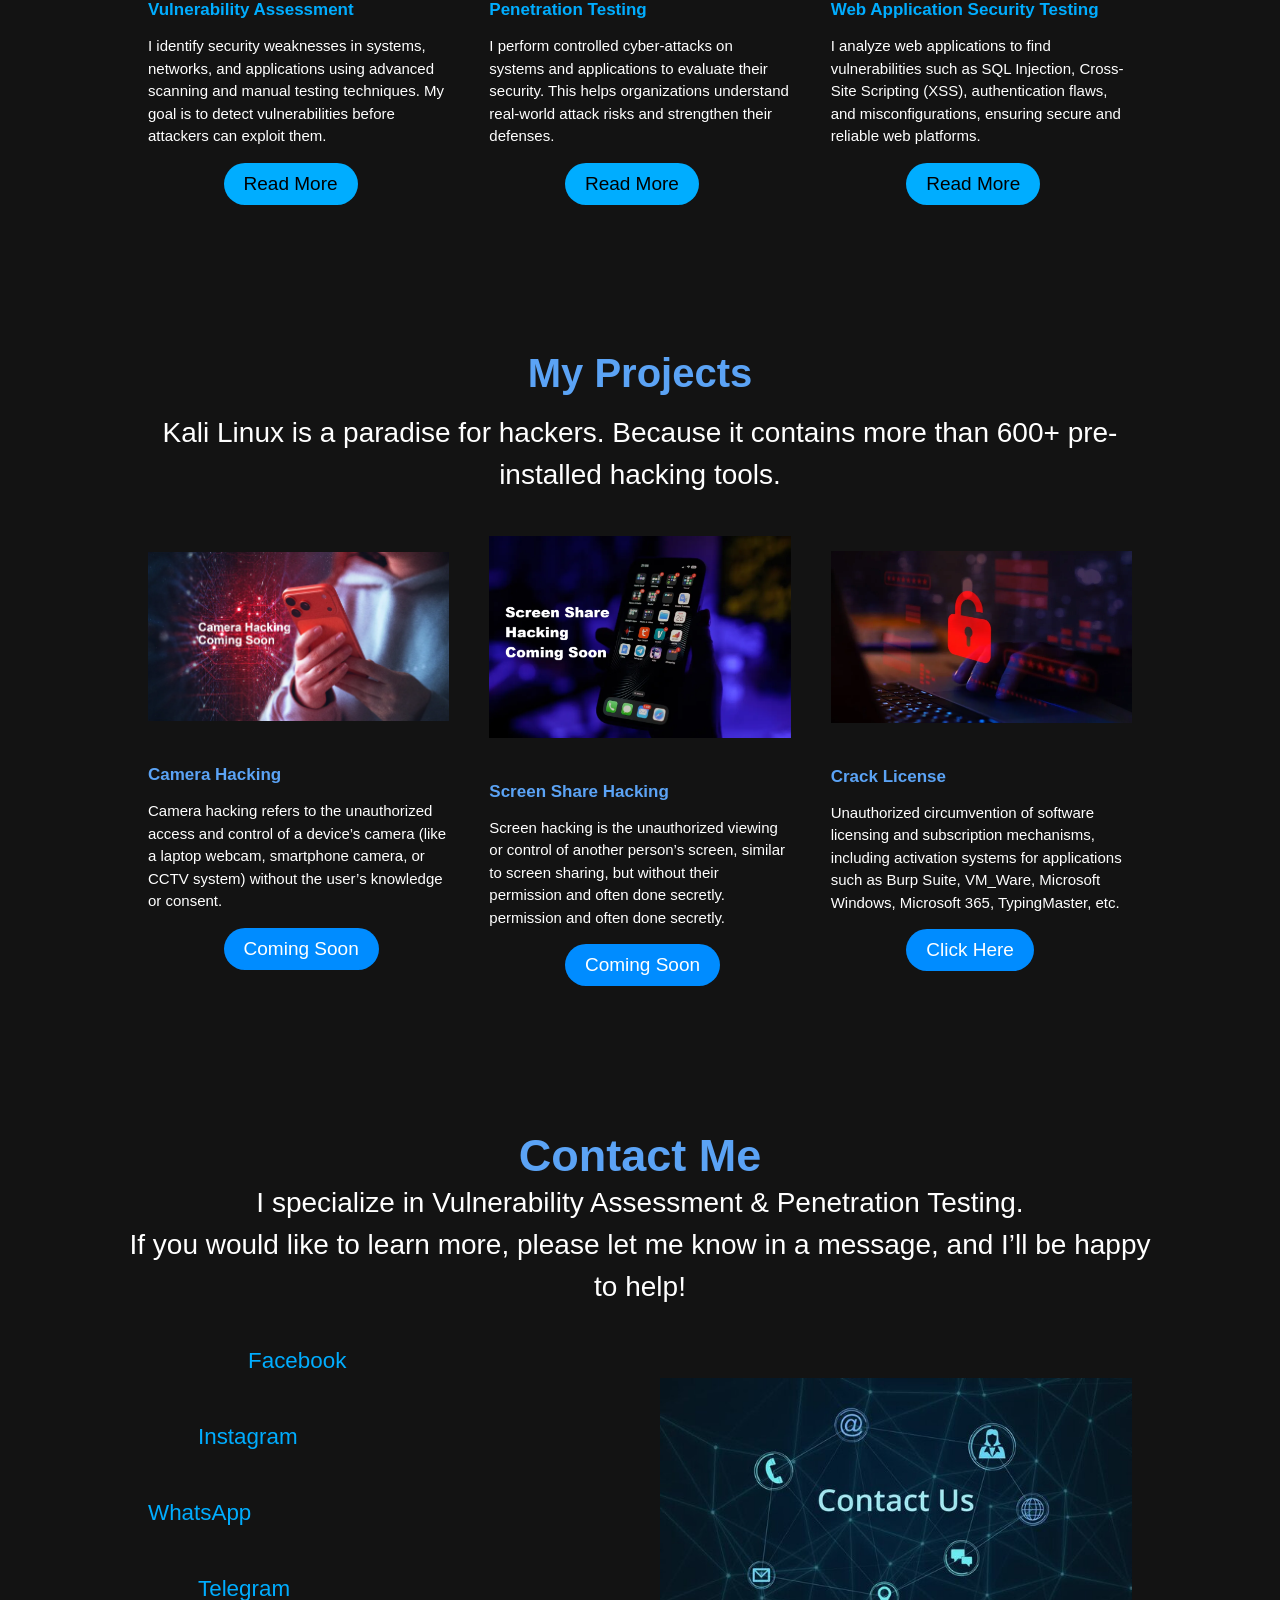
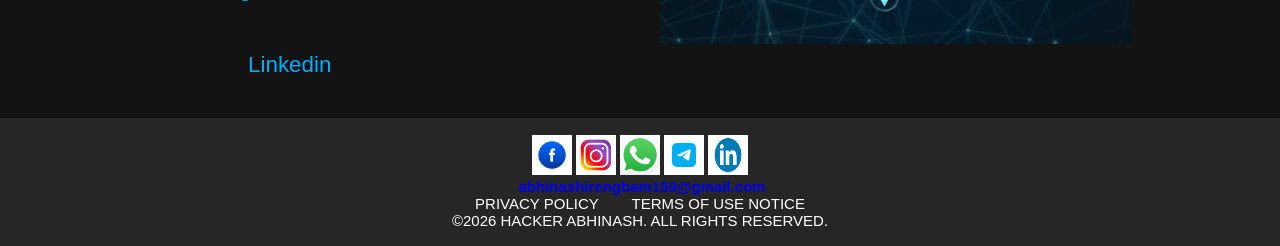
==== commit 6a5a7426: "Fix" ====
--- a/index.html
+++ b/index.html
@@ -78,10 +78,15 @@
 						<h2><span>Hacker Abhinash<span></h2>
 						<p><i>I’m Hacker Abhinash, a Cybersecurity Professional specializing in Vulnerability Assessment and Penetration Testing (VAPT).
 							<br><br>I am passionate about identifying security vulnerabilities and strengthening digital systems against cyber threats.
-							<br>I have completed multiple cybersecurity certifications including Networking, Linux, Python, Certified Ethical Hacking,
-							Advanced Penetration Testing, Digital Forensics, Web Penetration Testing, Mobile Pentesting, IoT Security, Endpoint Security, AWS Associate, AWS Security, 1 Year Diploma Cyber Security Expert, Mastering Cyber Defense in the AI Era, SOC Analyst, SOC Analyst without Coding. etc.<br>
-							<br>I'm a B. Tech. Student in Computer Science and Engineering with focus on Cyber Security in Punjab. While my formal education gives me a solid academic base, I've developed my cybersecurity skills independently through hands-on experience and self-learning, outside of my coursework.
-							<br><br>I completed my cybersecurity training at "Craw Security", Delhi, where I developed strong practical skills in ethical hacking and security testing.</i></p>
+							<br>I have completed multiple cybersecurity certifications including "Networking, Linux, Python, Certified Ethical Hacking,
+							Advanced Penetration Testing, Digital Forensics, Web Penetration Testing, Mobile Pentesting, IoT Security, Endpoint Security,
+							 AWS Associate, AWS Security, 1 Year Diploma Cyber Security Expert, Mastering Cyber Defense in the AI Era, SOC Analyst, 
+							 SOC Analyst without Coding". etc.<br>
+							<br>I'm a B. Tech. Student in Computer Science and Engineering with focus on Cyber Security in Punjab. While my formal
+							 education gives me a solid academic base, I've developed my cybersecurity skills independently through hands-on
+							  experience and self-learning, outside of my coursework.
+							<br><br>I completed my cybersecurity training at "Craw Security", Delhi, where I developed strong practical
+							 skills in ethical hacking and security testing.</i></p>
 					</div>
 				</section>
 			</div>
